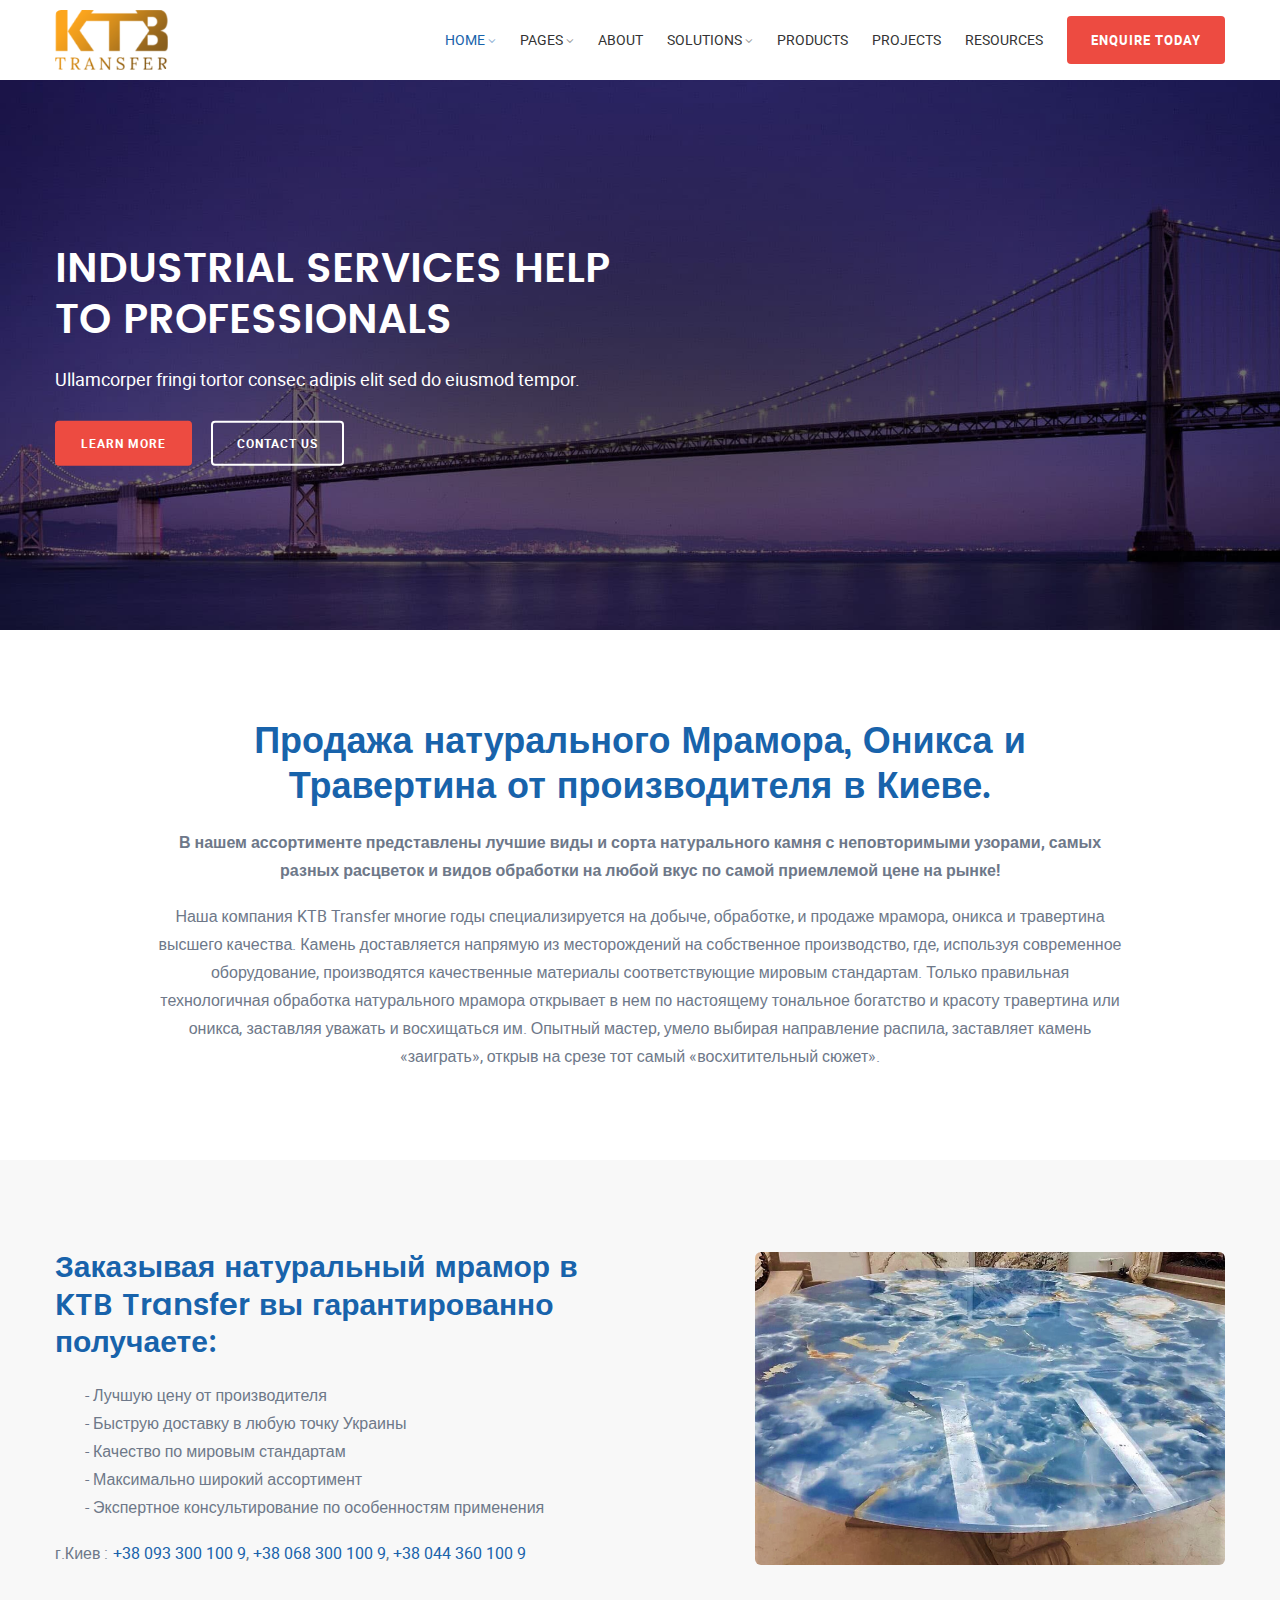
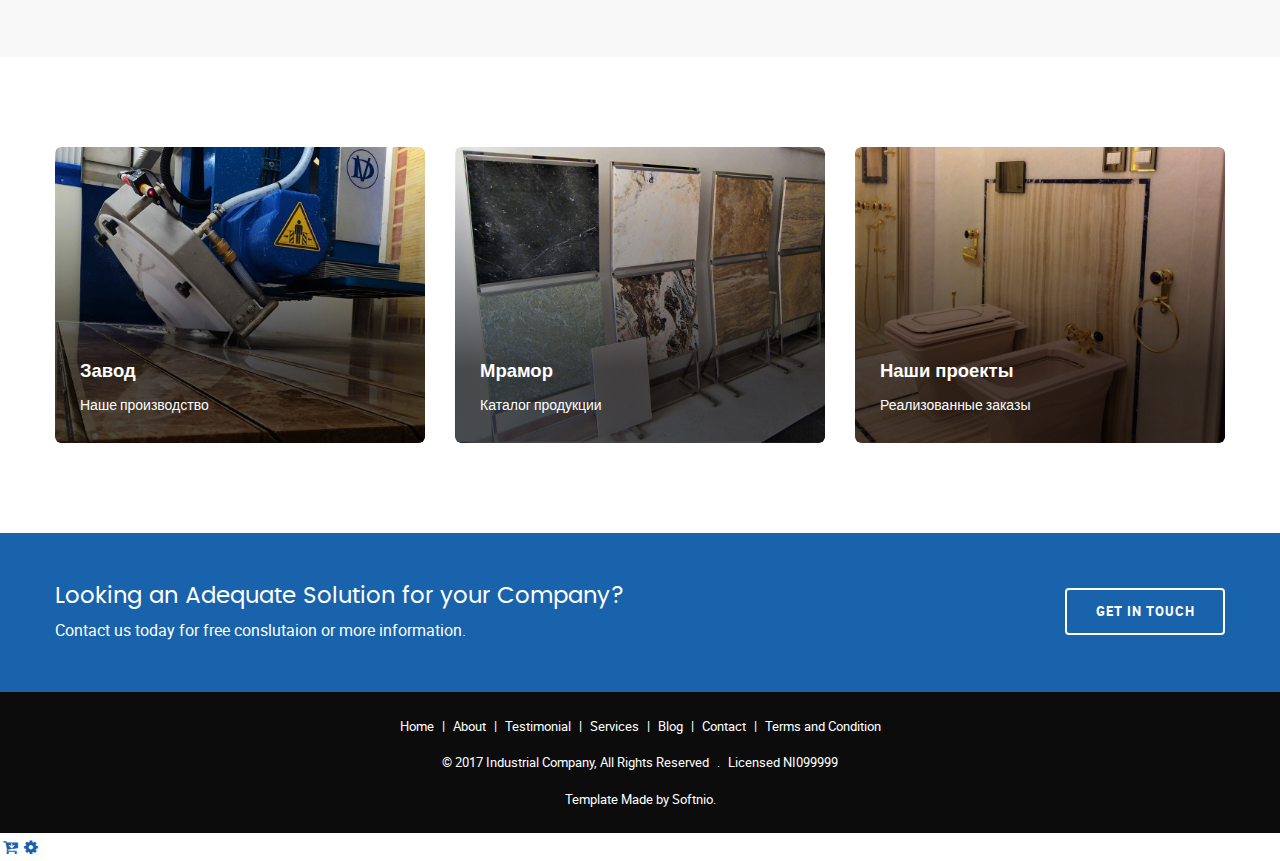
==== index.html @ 4c89fb7b "Add files via upload" ====
<!DOCTYPE html>
<html lang="ru">

<head>
    <title>Simple | Industrial - Industry and Engineering Services Template</title>
    <meta charset="utf-8" />
    <meta name="viewport" content="width=device-width, initial-scale=1.0" />
    <link rel="icon" href="image/favicon.png" type="image/png" sizes="16x16">
    <link rel="stylesheet" type="text/css" href="css/vendor.bundle.css">
    <link id="style-css" rel="stylesheet" type="text/css" href="css/style.css">

</head>

<body class="site-body style-v1">
    <!-- Header -->
    <header class="site-header header-s1 is-sticky">
        <!-- Navbar -->
        <div class="navbar navbar-primary">
            <div class="container">
                <!-- Logo -->
                <a class="navbar-brand" href="index.html">
                    <img class="logo logo-dark" alt="" src="image/logo.png" srcset="image/logo2x.png 2x">
                    <img class="logo logo-light" alt="" src="image/logo-light.png" srcset="image/logo-light2x.png 2x">
                </a>
                <!-- #end Logo -->
                <div class="navbar-header">
                    <button type="button" class="navbar-toggle collapsed" data-toggle="collapse" data-target="#mainnav" aria-expanded="false">
						<span class="sr-only">Menu</span>
						<span class="icon-bar"></span>
						<span class="icon-bar"></span>
						<span class="icon-bar"></span>
					</button>
                    <!-- Q-Button for Mobile -->
                    <div class="quote-btn">
                        <a class="btn" href="get-a-quote.html">Enquire Today</a>
                    </div>
                </div>
                <!-- MainNav -->
                <nav class="navbar-collapse collapse" id="mainnav">
                    <ul class="nav navbar-nav">
                        <li class="dropdown megamenu megamenu-short">
                            <a href="index.html">Home</a>
                            <ul class="dropdown-menu dropdown-megamenu">
                                <li class="dropdown megamenu-container">
                                    <div class="row">
                                        <div class="col-sm-6">
                                            <ul>
                                                <li>
                                                    <a href="index.html">Home - Default</a>
                                                </li>
                                                <li>
                                                    <a href="index-energy.html">Home - Energy &amp; Power</a>
                                                </li>
                                                <li>
                                                    <a href="index-oil.html">Home - Oil &amp; Gas</a>
                                                </li>
                                                <li>
                                                    <a href="index-mining.html">Home - Mining</a>
                                                </li>
                                                <li>
                                                    <a href="index-welding.html">Home - Welding</a>
                                                </li>
                                                <li>
                                                    <a href="index-civil.html">Home - Civil</a>
                                                </li>
                                                <li>
                                                    <a href="index-static.html">Home - Static Image</a>
                                                </li>
                                            </ul>
                                        </div>
                                        <div class="col-sm-6">
                                            <ul>
                                                <li class="megamenu-header">New Home Pages
                                                    <span class="label label-danger">Hot</span>
                                                </li>
                                                <li>
                                                    <a href="index-simple.html">Home - Simple</a>
                                                </li>
                                                <li>
                                                    <a href="index-fullscreen.html">Home - Fullscreen</a>
                                                </li>
                                                <li>
                                                    <a href="index-construction.html">Home - Construction</a>
                                                </li>
                                                <li>
                                                    <a href="index-bitcoin.html">Home - Bitcoin Mining</a>
                                                </li>
                                                <li>
                                                    <a href="index-onepage-industry.html">One Page - Industry</a>
                                                </li>
                                                <li>
                                                    <a href="index-onepage-bitcoin.html">One Page - Bitcoin Mining</a>
                                                </li>
                                            </ul>
                                        </div>
                                    </div>
                                </li>
                            </ul>
                        </li>
                        <li class="dropdown">
                            <a href="index-simple.html#">Pages</a>
                            <ul class="dropdown-menu">
                                <li class="dropdown">
                                    <a href="index-simple.html#">About Pages</a>
                                    <ul class="dropdown-menu">
                                        <li>
                                            <a href="about-us.html">About Us</a>
                                        </li>
                                        <li>
                                            <a href="about-us-alter.html">About - Alter</a>
                                        </li>
                                        <li>
                                            <a href="teams.html">Teams</a>
                                        </li>
                                        <li>
                                            <a href="teams-alter.html">Teams- Alter</a>
                                        </li>
                                        <li>
                                            <a href="history.html">History</a>
                                        </li>
                                        <li>
                                            <a href="clients.html">Clients</a>
                                        </li>
                                        <li>
                                            <a href="testimonial.html">Testimonial</a>
                                        </li>
                                        <li>
                                            <a href="testimonial-alter.html">Testimonial - Alter
												<span class="label label-danger">New</span>
											</a>
                                        </li>
                                        <li>
                                            <a href="careers.html">Career / Jobs
												<span class="label label-danger">New</span>
											</a>
                                        </li>
                                    </ul>
                                </li>
                                <li class="dropdown">
                                    <a href="index-simple.html#">Service/Solution Pages</a>
                                    <ul class="dropdown-menu">
                                        <li>
                                            <a href="solutions.html">Solutions List</a>
                                        </li>
                                        <li>
                                            <a href="solutions-alter.html">Solutions List - Alter</a>
                                        </li>
                                        <li>
                                            <a href="solutions-extend.html">Solutions List - Extend</a>
                                        </li>
                                        <li>
                                            <a href="solution-single.html">Solution Single</a>
                                        </li>
                                        <li>
                                            <a href="solution-single-alter.html">Solution Single - Alter</a>
                                        </li>
                                        <li>
                                            <a href="solution-single-extend.html">Solution Single - Extend</a>
                                        </li>
                                    </ul>
                                </li>
                                <li class="dropdown">
                                    <a href="index-simple.html#">Project Pages</a>
                                    <ul class="dropdown-menu">
                                        <li>
                                            <a href="projects.html">Projects List</a>
                                        </li>
                                        <li>
                                            <a href="projects-alter.html">Projects List - Alter</a>
                                        </li>
                                        <li>
                                            <a href="projects-extend.html">Projects List - Extend
												<span class="label label-danger">New</span>
											</a>
                                        </li>
                                        <li>
                                            <a href="project-single.html">Project Details</a>
                                        </li>
                                    </ul>
                                </li>
                                <li class="dropdown">
                                    <a href="index-simple.html#">Product Pages</a>
                                    <ul class="dropdown-menu">
                                        <li>
                                            <a href="products.html">Products List</a>
                                        </li>
                                        <li>
                                            <a href="products-alter.html">Products List - Alter</a>
                                        </li>
                                        <li>
                                            <a href="product-single.html">Product Details</a>
                                        </li>
                                    </ul>
                                </li>
                                <li class="dropdown">
                                    <a href="index-simple.html#">Case Studies Pages
										<span class="label label-danger">New</span>
									</a>
                                    <ul class="dropdown-menu">
                                        <li>
                                            <a href="case-study-lists.html">Case Study - Lists</a>
                                        </li>
                                        <li>
                                            <a href="case-study-detials.html">Case Study - Details</a>
                                        </li>
                                    </ul>
                                </li>
                                <li class="dropdown">
                                    <a href="index-simple.html#">Pricing Pages
										<span class="label label-danger">New</span>
									</a>
                                    <ul class="dropdown-menu">
                                        <li>
                                            <a href="pricing.html">Pricing - Classic</a>
                                        </li>
                                        <li>
                                            <a href="pricing-alter.html">Pricing - Alter</a>
                                        </li>
                                    </ul>
                                </li>
                                <li class="dropdown">
                                    <a href="index-simple.html#">Bitcoing Pages
										<span class="label label-warning">New</span>
									</a>
                                    <ul class="dropdown-menu">
                                        <li>
                                            <a href="bitcoin.html">Bitcoin - What/Why</a>
                                        </li>
                                        <li>
                                            <a href="bitcoin-datacenter.html">Bitcoin - Datacenter</a>
                                        </li>
                                        <li>
                                            <a href="bitcoin-signup.html">Bitcoin - Signup</a>
                                        </li>
                                        <li>
                                            <a href="bitcoin-pricing.html">Bitcoin - Pricing</a>
                                        </li>
                                    </ul>
                                </li>
                                <li class="dropdown">
                                    <a href="index-simple.html#">Miscellaneous Pages</a>
                                    <ul class="dropdown-menu">
                                        <li>
                                            <a href="carousel.html">Carousel Slide
												<span class="label label-danger">New</span>
											</a>
                                        </li>
                                        <li>
                                            <a href="resources.html">Resources</a>
                                        </li>
                                        <li>
                                            <a href="responsibility.html">Responsibility</a>
                                        </li>
                                        <li>
                                            <a href="investors.html">Investors</a>
                                        </li>
                                        <li>
                                            <a href="faqs.html">FAQ's</a>
                                        </li>
                                        <li>
                                            <a href="error-404.html">Error 404</a>
                                        </li>
                                    </ul>
                                </li>
                                <li class="dropdown">
                                    <a href="index-simple.html#">Contact Pages</a>
                                    <ul class="dropdown-menu">
                                        <li>
                                            <a href="contact.html">Contact Us</a>
                                        </li>
                                        <li>
                                            <a href="contact-extend.html">Contact Us - Extend
												<span class="label label-danger">New</span>
											</a>
                                        </li>
                                        <li>
                                            <a href="get-a-quote.html">Get a Quote</a>
                                        </li>
                                    </ul>
                                </li>
                                <li class="dropdown">
                                    <a href="index-simple.html#">News/Blog Pages</a>
                                    <ul class="dropdown-menu">
                                        <li>
                                            <a href="news.html">News/Blog List</a>
                                        </li>
                                        <li>
                                            <a href="news-details.html">News Details/Single Post</a>
                                        </li>
                                    </ul>
                                </li>
                                <li>
                                    <a href="megamenu.html">Megamenu Example
										<span class="label label-danger">New</span>
									</a>
                                </li>
                                <li>
                                    <a href="gallery.html">Gallery Page</a>
                                </li>
                                <li>
                                    <a href="typography.html">Typography</a>
                                </li>
                            </ul>
                        </li>
                        <li>
                            <a href="about-us.html">About</a>
                        </li>
                        <li class="dropdown">
                            <a href="solutions.html">Solutions</a>
                            <ul class="dropdown-menu">
                                <li>
                                    <a href="solution-single.html">Agricultural Engineering</a>
                                </li>
                                <li>
                                    <a href="solution-single-alter.html">Chemical Research Engineering</a>
                                </li>
                                <li>
                                    <a href="solution-single-extend.html">Material Science and Engineering</a>
                                </li>
                                <li>
                                    <a href="solution-single.html">Mechanical Engineering</a>
                                </li>
                                <li>
                                    <a href="solution-single-alter.html">Oil and Gas</a>
                                </li>
                                <li>
                                    <a href="solution-single-extend.html">Power and Energy</a>
                                </li>
                            </ul>
                        </li>
                        <li>
                            <a href="products.html">Products</a>
                        </li>
                        <li>
                            <a href="projects.html">Projects</a>
                        </li>
                        <li>
                            <a href="resources.html">Resources</a>
                        </li>
                        <li class="quote-btn">
                            <a class="btn" href="get-a-quote.html">Enquire Today</a>
                        </li>
                    </ul>
                </nav>
                <!-- #end MainNav -->
            </div>
        </div>
        <!-- #end Navbar -->
        <!-- Banner/Slider -->
        <div id="slider" class="banner banner-slider carousel slide carousel-fade">
            <!-- Wrapper for Slides -->
            <div class="carousel-inner">
                <div class="item active">
                    <!-- Set the first background image using inline CSS below. -->
                    <div class="fill" style="background-image:url('image/slider-lg-civil-b.jpg');">
                        <div class="banner-content">
                            <div class="container">
                                <div class="row">
                                    <div class="banner-text al-left pos-left light">
                                        <h2 class="ucap">Industrial Services Help to Professionals</h2>
                                        <p>Ullamcorper fringi tortor consec adipis elit sed do eiusmod tempor.</p>
                                        <div class="banner-cta">
                                            <a class="btn btn-alt" href="solution-single.html">Learn More</a>
                                            <a class="btn btn-light btn-outline" href="contact.html">Contact Us</a>
                                        </div>
                                    </div>
                                </div>
                            </div>
                        </div>
                    </div>
                </div>
                <div class="item">
                    <!-- Set the third background image using inline CSS below. -->
                    <div class="fill" style="background-image:url('image/slider-lg-civil-a.jpg');">
                        <div class="banner-content">
                            <div class="container">
                                <div class="row">
                                    <div class="banner-text al-left pos-left light">
                                        <h2 class="ucap">Planning to Start Up Operations</h2>
                                        <p>Praesent gravida massa sit amet ullamcorper fringilla tortor consec.</p>
                                        <div class="banner-cta">
                                            <a class="btn btn-alt" href="solution-single-extend.html">Learn More</a>
                                            <a class="btn btn-light btn-outline" href="contact.html">Contact Us</a>
                                        </div>
                                    </div>
                                </div>
                            </div>
                        </div>
                    </div>
                </div>
            </div>
            <!-- Left and right controls -->
            <a class="left carousel-control" href="index-simple.html#slider" role="button" data-slide="prev">
                <span class="glyphicon glyphicon-chevron-left" aria-hidden="true"></span>
                <span class="sr-only">Previous</span>
            </a>
            <a class="right carousel-control" href="index-simple.html#slider" role="button" data-slide="next">
                <span class="glyphicon glyphicon-chevron-right" aria-hidden="true"></span>
                <span class="sr-only">Next</span>
            </a>
        </div>
        <!-- #end Banner/Slider -->
    </header>
    <!-- End Header -->

    <!--Content  -->
    <div class="section-intro section-pad">
        <div class="container">
            <div class="content row">

                <div class="wide-md center">
                    <h1>Продажа натурального Мрамора, Оникса и Травертина от производителя в Киеве.</h1>
                    <p><strong>В нашем ассортименте представлены лучшие виды и сорта натурального камня с неповторимыми узорами, самых разных расцветок и видов обработки на любой вкус по самой приемлемой цене на рынке!</strong></p>
                    <p>Наша компания KTB Transfer многие годы специализируется на добыче, обработке, и продаже мрамора, оникса и травертина высшего качества. Камень доставляется напрямую из месторождений на собственное производство, где, используя современное
                        оборудование, производятся качественные материалы соответствующие мировым стандартам. Только правильная технологичная обработка натурального мрамора открывает в нем по настоящему тональное богатство и красоту травертина или оникса,
                        заставляя уважать и восхищаться им. Опытный мастер, умело выбирая направление распила, заставляет камень «заиграть», открыв на срезе тот самый «восхитительный сюжет».</p>
                </div>

            </div>
        </div>
    </div>
    <!-- End conetnt -->

    <!-- Content -->
    <div class="section section-about bg-light section-pad">
        <div class="container">
            <div class="content row">

                <div class="row row-vm">
                    <div class="col-md-6 res-m-bttm">
                        <h2>Заказывая натуральный мрамор в KTB Transfer вы гарантированно получаете:</h2>
                        <ul style="padding-left: 30px;">
                            <li>- Лучшую цену от производителя</li>
                            <li>- Быструю доставку в любую точку Украины</li>
                            <li>- Качество по мировым стандартам</li>
                            <li>- Максимально широкий ассортимент</li>
                            <li>- Экспертное консультирование по особенностям применения</li>
                        </ul>
                        <p>г.Киев : <a href="tel:+380933001009">+38 093 300 100 9</a>, <a href="tel:+380683001009">+38 068 300 100 9</a>, <a href="tel:+380443601009">+38 044 360 100 9</a></p>
                    </div>
                    <div class="col-md-5 col-md-offset-1">
                        <img src="image/photo-sm-main-g.jpg" alt="">
                    </div>
                </div>

            </div>
        </div>
    </div>
    <!-- End content -->

    <!-- Content -->
    <div class="section section-content section-pad">
        <div class="container">
            <div class="content row">

                <!-- Feature Row  -->
                <div class="feature-row feature-service-row row feature-s5">
                    <div class="col-sm-4 col-xs-12 even">
                        <!-- Feature box -->
                        <div class="feature boxed">
                            <a href="index-simple.html#">
                                <div class="fbox-photo">
                                    <img src="image/photo-sm-main-f.jpg" alt="">
                                </div>
                                <div class="fbox-over">
                                    <h3 class="title">Завод</h3>
                                    <div class="fbox-content">
                                        <p>Наше производство</p>
                                    </div>

                                </div>
                            </a>
                        </div>
                        <!-- End Feature box -->
                    </div>
                    <div class="col-sm-4 col-xs-12 odd">
                        <!-- Feature box -->
                        <div class="feature boxed">
                            <a href="index-simple.html#">
                                <div class="fbox-photo">
                                    <img src="image/photo-sm-main-e.jpg" alt="">
                                </div>
                                <div class="fbox-over">
                                    <h3 class="title">Мрамор</h3>
                                    <div class="fbox-content">
                                        <p>Каталог продукции</p>
                                    </div>
                                </div>
                            </a>
                        </div>
                        <!-- End Feature box -->
                    </div>
                    <div class="col-sm-4 col-xs-12 even">
                        <!-- Feature box -->
                        <div class="feature boxed">
                            <a href="index-simple.html#">
                                <div class="fbox-photo">
                                    <img src="image/photo-sm-energy-d.jpg" alt="">
                                </div>
                                <div class="fbox-over">
                                    <h3 class="title">Наши проекты</h3>
                                    <div class="fbox-content">
                                        <p>Реализованные заказы</p>
                                    </div>
                                </div>
                            </a>
                        </div>
                        <!-- End Feature box -->
                    </div>
                </div>
                <!-- Feture Row  #end -->

            </div>
        </div>
    </div>
    <!-- End Content -->

    <!-- Call Action -->
    <div class="call-action bg-primary">
        <div class="cta-block">
            <div class="container">
                <div class="content row">

                    <div class="cta-sameline">
                        <h3>Looking an Adequate Solution for your Company?</h3>
                        <p>Contact us today for free conslutaion or more information.</p>
                        <a class="btn btn-outline" href="get-a-quote.html">Get In Touch</a>
                    </div>

                </div>
            </div>
        </div>
    </div>
    <!-- End Section -->

    <!-- Copyright -->
    <div class="copyright">
        <div class="container">
            <div class="row">
                <div class="site-copy center">
                    <p>
                        <a href="index-simple.html#">Home</a>
                        <span class="sep"> | </span>
                        <a href="index-simple.html#">About</a>
                        <span class="sep"> | </span>
                        <a href="index-simple.html#">Testimonial</a>
                        <span class="sep"> | </span>
                        <a href="index-simple.html#">Services</a>
                        <span class="sep"> | </span>
                        <a href="index-simple.html#">Blog</a>
                        <span class="sep"> | </span>
                        <a href="index-simple.html#">Contact</a>
                        <span class="sep"> | </span>
                        <a href="index-simple.html#">Terms and Condition</a>
                    </p>
                    <p>&copy; 2017 Industrial Company, All Rights Reserved
                        <span class="sep"> . </span> Licensed NI099999</p>
                    <p>Template Made by
                        <a href="http://softnio.com/" target="_blank">Softnio.</a>
                    </p>
                </div>

            </div>
        </div>
    </div>
    <!-- End Copyright -->

    <!-- Preloader !active please if you want -->
    <!-- <div id="preloader"><div id="status">&nbsp;</div></div> -->
    <!-- Preloader End -->

    <!-- JavaScript Bundle -->
    <script src="js/jquery.bundle.js"></script>
    <!-- Theme Script init() -->
    <script src="js/script.js"></script>
    <!-- End script -->
</body>

</html>
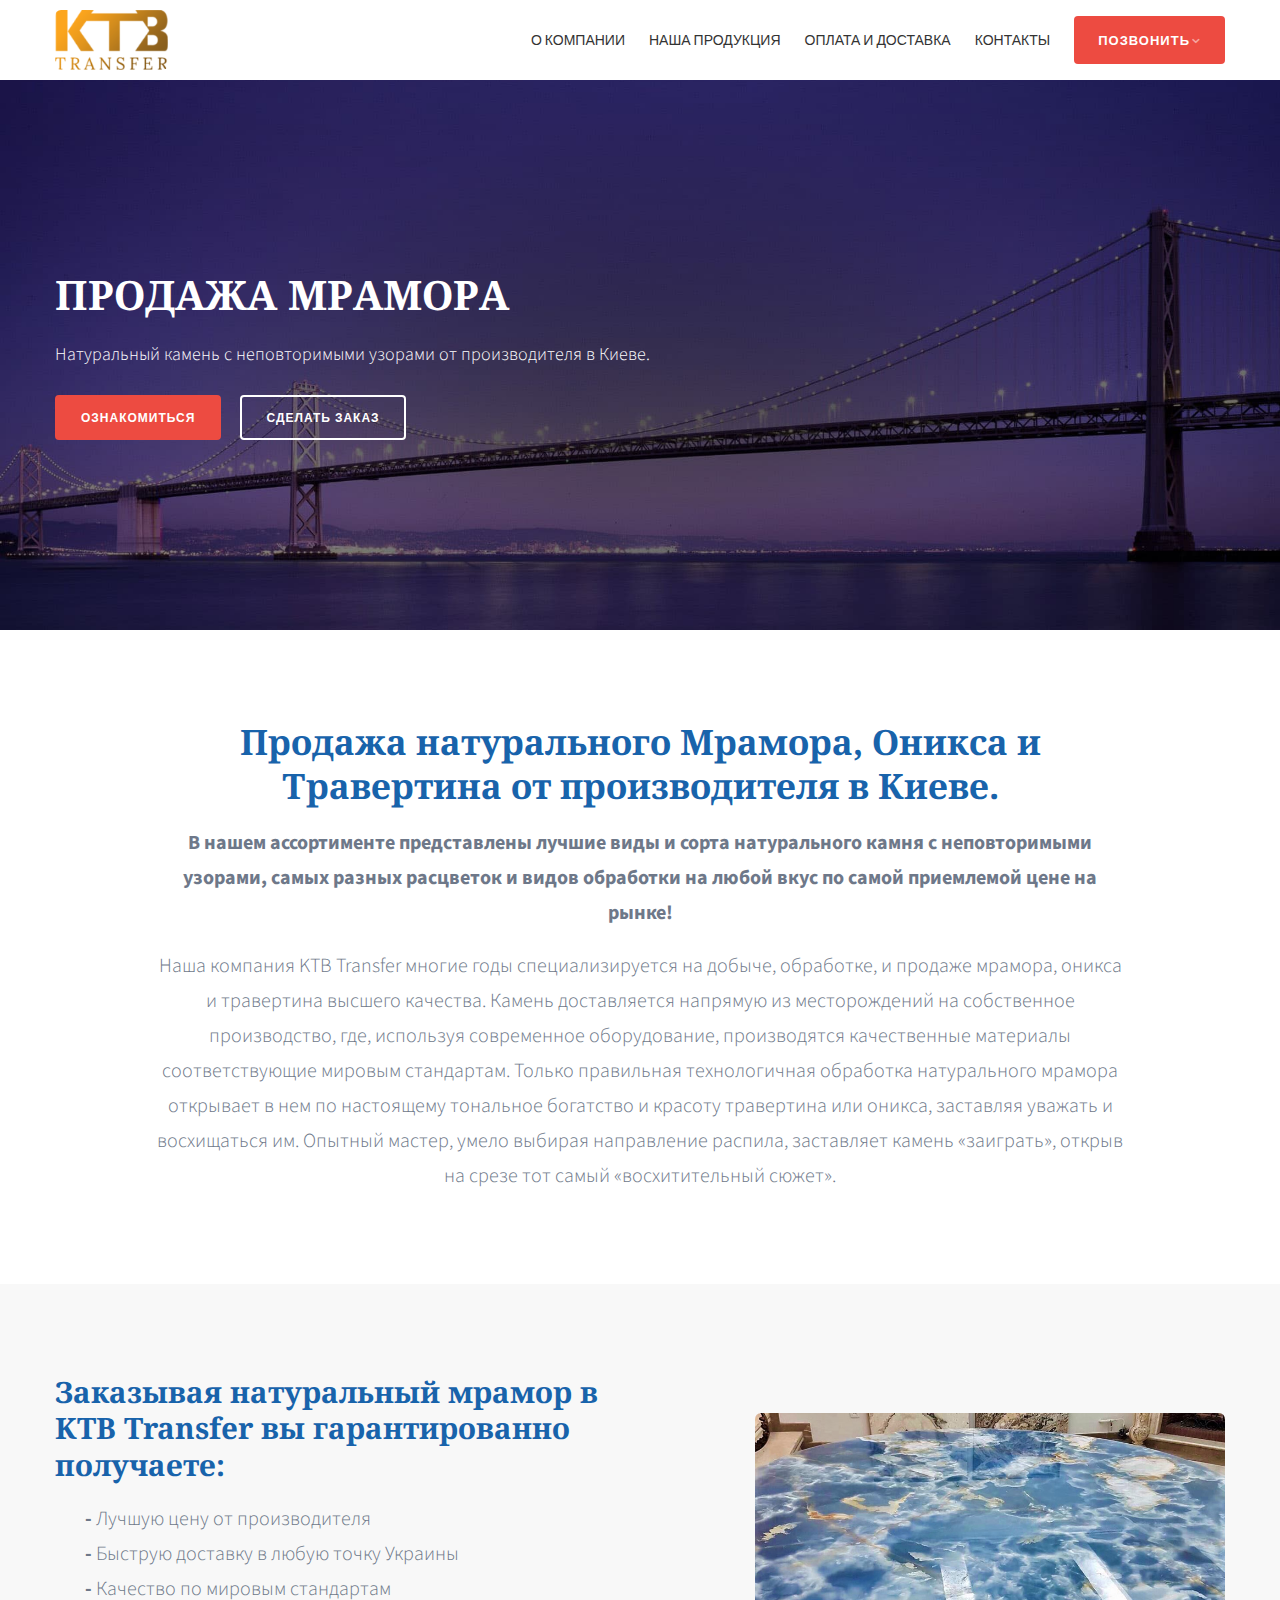
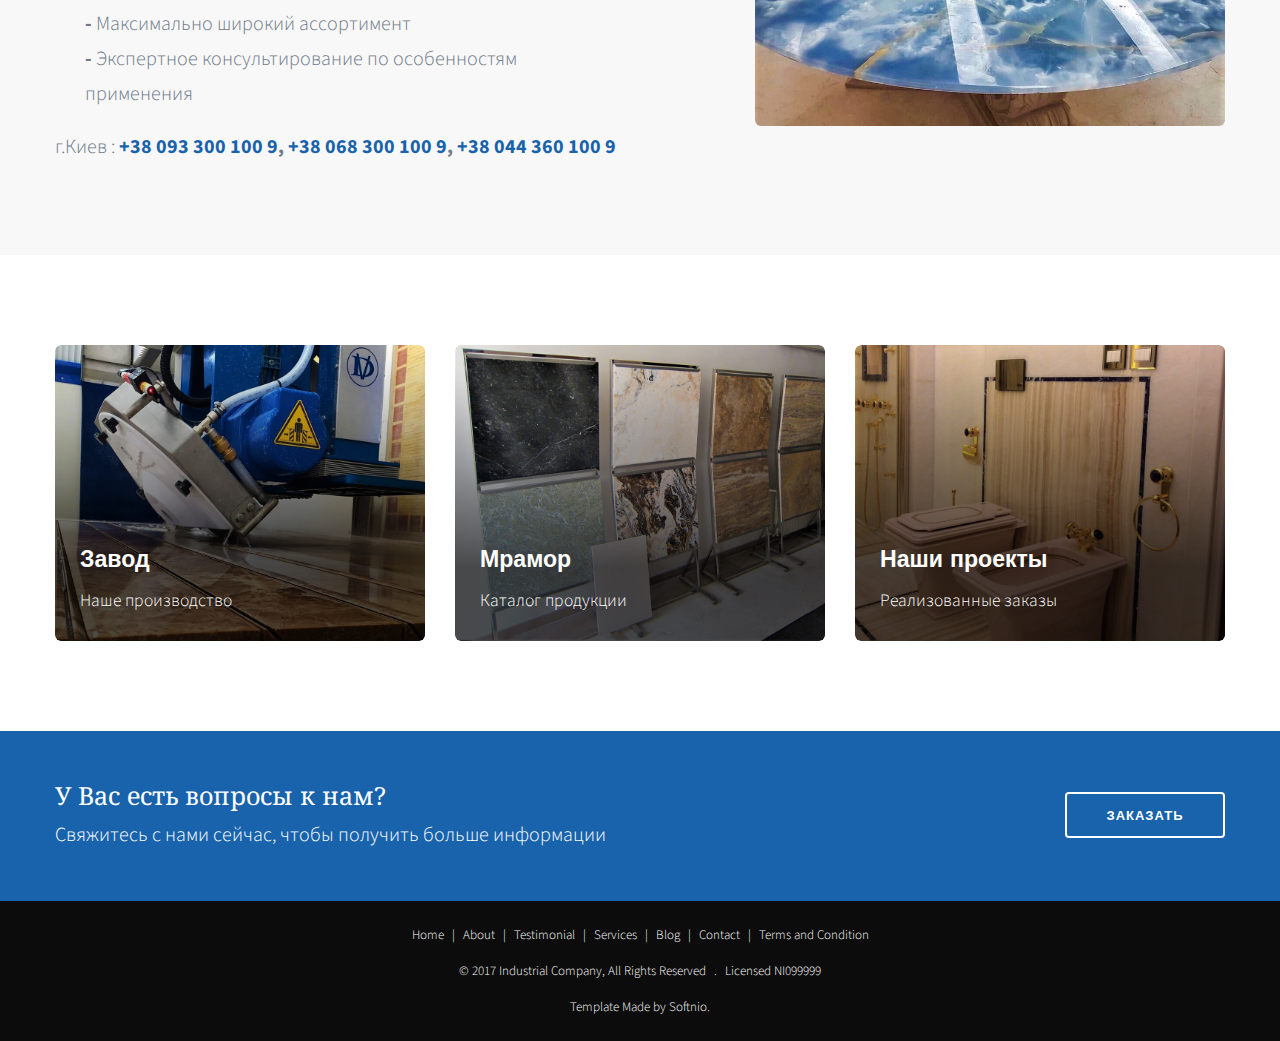
==== commit 709fd396: "Add files via upload" ====
--- a/index.html
+++ b/index.html
@@ -2,578 +2,331 @@
 <html lang="ru">
 
 <head>
-    <title>Simple | Industrial - Industry and Engineering Services Template</title>
-    <meta charset="utf-8" />
-    <meta name="viewport" content="width=device-width, initial-scale=1.0" />
-    <link rel="icon" href="image/favicon.png" type="image/png" sizes="16x16">
-    <link rel="stylesheet" type="text/css" href="css/vendor.bundle.css">
-    <link id="style-css" rel="stylesheet" type="text/css" href="css/style.css">
+  <title>Simple | Industrial - Industry and Engineering Services Template</title>
+  <meta charset="utf-8"/>
+  <meta name="viewport" content="width=device-width, initial-scale=1.0"/>
+  <link rel="icon" href="image/favicon.png" type="image/png" sizes="16x16">
+  <link rel="stylesheet" type="text/css" href="css/vendor.bundle.css">
+  <link id="style-css" rel="stylesheet" type="text/css" href="css/style.css">
 
 </head>
 
 <body class="site-body style-v1">
-    <!-- Header -->
-    <header class="site-header header-s1 is-sticky">
-        <!-- Navbar -->
-        <div class="navbar navbar-primary">
+<!-- Header -->
+<header class="site-header header-s1 is-sticky">
+  <!-- Navbar -->
+  <div class="navbar navbar-primary">
+    <div class="container">
+      <!-- Logo -->
+      <a class="navbar-brand" href="index.html">
+        <img class="logo logo-dark" alt="" src="image/logo.png" srcset="image/logo2x.png 2x">
+        <img class="logo logo-light" alt="" src="image/logo-light.png" srcset="image/logo-light2x.png 2x">
+      </a>
+      <!-- #end Logo -->
+      <div class="navbar-header">
+        <button type="button" class="navbar-toggle collapsed" data-toggle="collapse" data-target="#mainnav"
+                aria-expanded="false">
+          <span class="sr-only">Menu</span>
+          <span class="icon-bar"></span>
+          <span class="icon-bar"></span>
+          <span class="icon-bar"></span>
+        </button>
+        <!-- Q-Button for Mobile -->
+        <div class="quote-btn">
+          <a class="btn" href="get-a-quote.html">Enquire Today</a>
+        </div>
+      </div>
+      <!-- MainNav -->
+      <nav class="navbar-collapse collapse" id="mainnav">
+        <ul class="nav navbar-nav">
+
+          <li>
+            <a href="about-us.html">О компании</a>
+          </li>
+          <li>
+            <a href="products.html">Наша продукция</a>
+          </li>
+          <li>
+            <a href="projects.html">Оплата и доставка</a>
+          </li>
+          <li>
+            <a href="resources.html">Контакты</a>
+          </li>
+          <li class="quote-btn dropdown">
+            <a class="btn">Позвонить</a>
+            <ul class="dropdown-menu">
+              <li>
+                <a href="tel:+380933001009"><big>+38 <b>093</b> 300 100 9</big></a>
+              </li>
+              <li>
+                <a href="tel:+380683001009"><big>+38 <b>068</b> 300 100 9</big></a>
+              </li>
+              <li>
+                <a href="tel:+380443601009"><big>+38 <b>044</b> 360 100 9</big></a>
+              </li>
+              </li>
+            </ul>
+          </li>
+        </ul>
+      </nav>
+      <!-- #end MainNav -->
+    </div>
+  </div>
+  <!-- #end Navbar -->
+  <!-- Banner/Slider -->
+  <div id="slider" class="banner banner-slider carousel slide carousel-fade">
+    <!-- Wrapper for Slides -->
+    <div class="carousel-inner">
+      <div class="item active">
+        <!-- Set the first background image using inline CSS below. -->
+        <div class="fill" style="background-image:url('image/slider-lg-civil-b.jpg');">
+          <div class="banner-content">
             <div class="container">
-                <!-- Logo -->
-                <a class="navbar-brand" href="index.html">
-                    <img class="logo logo-dark" alt="" src="image/logo.png" srcset="image/logo2x.png 2x">
-                    <img class="logo logo-light" alt="" src="image/logo-light.png" srcset="image/logo-light2x.png 2x">
-                </a>
-                <!-- #end Logo -->
-                <div class="navbar-header">
-                    <button type="button" class="navbar-toggle collapsed" data-toggle="collapse" data-target="#mainnav" aria-expanded="false">
-						<span class="sr-only">Menu</span>
-						<span class="icon-bar"></span>
-						<span class="icon-bar"></span>
-						<span class="icon-bar"></span>
-					</button>
-                    <!-- Q-Button for Mobile -->
-                    <div class="quote-btn">
-                        <a class="btn" href="get-a-quote.html">Enquire Today</a>
-                    </div>
-                </div>
-                <!-- MainNav -->
-                <nav class="navbar-collapse collapse" id="mainnav">
-                    <ul class="nav navbar-nav">
-                        <li class="dropdown megamenu megamenu-short">
-                            <a href="index.html">Home</a>
-                            <ul class="dropdown-menu dropdown-megamenu">
-                                <li class="dropdown megamenu-container">
-                                    <div class="row">
-                                        <div class="col-sm-6">
-                                            <ul>
-                                                <li>
-                                                    <a href="index.html">Home - Default</a>
-                                                </li>
-                                                <li>
-                                                    <a href="index-energy.html">Home - Energy &amp; Power</a>
-                                                </li>
-                                                <li>
-                                                    <a href="index-oil.html">Home - Oil &amp; Gas</a>
-                                                </li>
-                                                <li>
-                                                    <a href="index-mining.html">Home - Mining</a>
-                                                </li>
-                                                <li>
-                                                    <a href="index-welding.html">Home - Welding</a>
-                                                </li>
-                                                <li>
-                                                    <a href="index-civil.html">Home - Civil</a>
-                                                </li>
-                                                <li>
-                                                    <a href="index-static.html">Home - Static Image</a>
-                                                </li>
-                                            </ul>
-                                        </div>
-                                        <div class="col-sm-6">
-                                            <ul>
-                                                <li class="megamenu-header">New Home Pages
-                                                    <span class="label label-danger">Hot</span>
-                                                </li>
-                                                <li>
-                                                    <a href="index-simple.html">Home - Simple</a>
-                                                </li>
-                                                <li>
-                                                    <a href="index-fullscreen.html">Home - Fullscreen</a>
-                                                </li>
-                                                <li>
-                                                    <a href="index-construction.html">Home - Construction</a>
-                                                </li>
-                                                <li>
-                                                    <a href="index-bitcoin.html">Home - Bitcoin Mining</a>
-                                                </li>
-                                                <li>
-                                                    <a href="index-onepage-industry.html">One Page - Industry</a>
-                                                </li>
-                                                <li>
-                                                    <a href="index-onepage-bitcoin.html">One Page - Bitcoin Mining</a>
-                                                </li>
-                                            </ul>
-                                        </div>
-                                    </div>
-                                </li>
-                            </ul>
-                        </li>
-                        <li class="dropdown">
-                            <a href="index-simple.html#">Pages</a>
-                            <ul class="dropdown-menu">
-                                <li class="dropdown">
-                                    <a href="index-simple.html#">About Pages</a>
-                                    <ul class="dropdown-menu">
-                                        <li>
-                                            <a href="about-us.html">About Us</a>
-                                        </li>
-                                        <li>
-                                            <a href="about-us-alter.html">About - Alter</a>
-                                        </li>
-                                        <li>
-                                            <a href="teams.html">Teams</a>
-                                        </li>
-                                        <li>
-                                            <a href="teams-alter.html">Teams- Alter</a>
-                                        </li>
-                                        <li>
-                                            <a href="history.html">History</a>
-                                        </li>
-                                        <li>
-                                            <a href="clients.html">Clients</a>
-                                        </li>
-                                        <li>
-                                            <a href="testimonial.html">Testimonial</a>
-                                        </li>
-                                        <li>
-                                            <a href="testimonial-alter.html">Testimonial - Alter
-												<span class="label label-danger">New</span>
-											</a>
-                                        </li>
-                                        <li>
-                                            <a href="careers.html">Career / Jobs
-												<span class="label label-danger">New</span>
-											</a>
-                                        </li>
-                                    </ul>
-                                </li>
-                                <li class="dropdown">
-                                    <a href="index-simple.html#">Service/Solution Pages</a>
-                                    <ul class="dropdown-menu">
-                                        <li>
-                                            <a href="solutions.html">Solutions List</a>
-                                        </li>
-                                        <li>
-                                            <a href="solutions-alter.html">Solutions List - Alter</a>
-                                        </li>
-                                        <li>
-                                            <a href="solutions-extend.html">Solutions List - Extend</a>
-                                        </li>
-                                        <li>
-                                            <a href="solution-single.html">Solution Single</a>
-                                        </li>
-                                        <li>
-                                            <a href="solution-single-alter.html">Solution Single - Alter</a>
-                                        </li>
-                                        <li>
-                                            <a href="solution-single-extend.html">Solution Single - Extend</a>
-                                        </li>
-                                    </ul>
-                                </li>
-                                <li class="dropdown">
-                                    <a href="index-simple.html#">Project Pages</a>
-                                    <ul class="dropdown-menu">
-                                        <li>
-                                            <a href="projects.html">Projects List</a>
-                                        </li>
-                                        <li>
-                                            <a href="projects-alter.html">Projects List - Alter</a>
-                                        </li>
-                                        <li>
-                                            <a href="projects-extend.html">Projects List - Extend
-												<span class="label label-danger">New</span>
-											</a>
-                                        </li>
-                                        <li>
-                                            <a href="project-single.html">Project Details</a>
-                                        </li>
-                                    </ul>
-                                </li>
-                                <li class="dropdown">
-                                    <a href="index-simple.html#">Product Pages</a>
-                                    <ul class="dropdown-menu">
-                                        <li>
-                                            <a href="products.html">Products List</a>
-                                        </li>
-                                        <li>
-                                            <a href="products-alter.html">Products List - Alter</a>
-                                        </li>
-                                        <li>
-                                            <a href="product-single.html">Product Details</a>
-                                        </li>
-                                    </ul>
-                                </li>
-                                <li class="dropdown">
-                                    <a href="index-simple.html#">Case Studies Pages
-										<span class="label label-danger">New</span>
-									</a>
-                                    <ul class="dropdown-menu">
-                                        <li>
-                                            <a href="case-study-lists.html">Case Study - Lists</a>
-                                        </li>
-                                        <li>
-                                            <a href="case-study-detials.html">Case Study - Details</a>
-                                        </li>
-                                    </ul>
-                                </li>
-                                <li class="dropdown">
-                                    <a href="index-simple.html#">Pricing Pages
-										<span class="label label-danger">New</span>
-									</a>
-                                    <ul class="dropdown-menu">
-                                        <li>
-                                            <a href="pricing.html">Pricing - Classic</a>
-                                        </li>
-                                        <li>
-                                            <a href="pricing-alter.html">Pricing - Alter</a>
-                                        </li>
-                                    </ul>
-                                </li>
-                                <li class="dropdown">
-                                    <a href="index-simple.html#">Bitcoing Pages
-										<span class="label label-warning">New</span>
-									</a>
-                                    <ul class="dropdown-menu">
-                                        <li>
-                                            <a href="bitcoin.html">Bitcoin - What/Why</a>
-                                        </li>
-                                        <li>
-                                            <a href="bitcoin-datacenter.html">Bitcoin - Datacenter</a>
-                                        </li>
-                                        <li>
-                                            <a href="bitcoin-signup.html">Bitcoin - Signup</a>
-                                        </li>
-                                        <li>
-                                            <a href="bitcoin-pricing.html">Bitcoin - Pricing</a>
-                                        </li>
-                                    </ul>
-                                </li>
-                                <li class="dropdown">
-                                    <a href="index-simple.html#">Miscellaneous Pages</a>
-                                    <ul class="dropdown-menu">
-                                        <li>
-                                            <a href="carousel.html">Carousel Slide
-												<span class="label label-danger">New</span>
-											</a>
-                                        </li>
-                                        <li>
-                                            <a href="resources.html">Resources</a>
-                                        </li>
-                                        <li>
-                                            <a href="responsibility.html">Responsibility</a>
-                                        </li>
-                                        <li>
-                                            <a href="investors.html">Investors</a>
-                                        </li>
-                                        <li>
-                                            <a href="faqs.html">FAQ's</a>
-                                        </li>
-                                        <li>
-                                            <a href="error-404.html">Error 404</a>
-                                        </li>
-                                    </ul>
-                                </li>
-                                <li class="dropdown">
-                                    <a href="index-simple.html#">Contact Pages</a>
-                                    <ul class="dropdown-menu">
-                                        <li>
-                                            <a href="contact.html">Contact Us</a>
-                                        </li>
-                                        <li>
-                                            <a href="contact-extend.html">Contact Us - Extend
-												<span class="label label-danger">New</span>
-											</a>
-                                        </li>
-                                        <li>
-                                            <a href="get-a-quote.html">Get a Quote</a>
-                                        </li>
-                                    </ul>
-                                </li>
-                                <li class="dropdown">
-                                    <a href="index-simple.html#">News/Blog Pages</a>
-                                    <ul class="dropdown-menu">
-                                        <li>
-                                            <a href="news.html">News/Blog List</a>
-                                        </li>
-                                        <li>
-                                            <a href="news-details.html">News Details/Single Post</a>
-                                        </li>
-                                    </ul>
-                                </li>
-                                <li>
-                                    <a href="megamenu.html">Megamenu Example
-										<span class="label label-danger">New</span>
-									</a>
-                                </li>
-                                <li>
-                                    <a href="gallery.html">Gallery Page</a>
-                                </li>
-                                <li>
-                                    <a href="typography.html">Typography</a>
-                                </li>
-                            </ul>
-                        </li>
-                        <li>
-                            <a href="about-us.html">About</a>
-                        </li>
-                        <li class="dropdown">
-                            <a href="solutions.html">Solutions</a>
-                            <ul class="dropdown-menu">
-                                <li>
-                                    <a href="solution-single.html">Agricultural Engineering</a>
-                                </li>
-                                <li>
-                                    <a href="solution-single-alter.html">Chemical Research Engineering</a>
-                                </li>
-                                <li>
-                                    <a href="solution-single-extend.html">Material Science and Engineering</a>
-                                </li>
-                                <li>
-                                    <a href="solution-single.html">Mechanical Engineering</a>
-                                </li>
-                                <li>
-                                    <a href="solution-single-alter.html">Oil and Gas</a>
-                                </li>
-                                <li>
-                                    <a href="solution-single-extend.html">Power and Energy</a>
-                                </li>
-                            </ul>
-                        </li>
-                        <li>
-                            <a href="products.html">Products</a>
-                        </li>
-                        <li>
-                            <a href="projects.html">Projects</a>
-                        </li>
-                        <li>
-                            <a href="resources.html">Resources</a>
-                        </li>
-                        <li class="quote-btn">
-                            <a class="btn" href="get-a-quote.html">Enquire Today</a>
-                        </li>
-                    </ul>
-                </nav>
-                <!-- #end MainNav -->
+              <div class="row">
+                <div class="banner-text al-left pos-left light">
+                  <h2 class="ucap">Продажа Мрамора</h2>
+                  <p>Натуральный камень с неповторимыми узорами от производителя в Киеве.</p>
+                  <div class="banner-cta">
+                    <a class="btn btn-alt" href="solution-single.html">Ознакомиться</a>
+                    <a class="btn btn-light btn-outline" href="contact.html">Сделать заказ</a>
+                  </div>
+                </div>
+              </div>
             </div>
-        </div>
-        <!-- #end Navbar -->
-        <!-- Banner/Slider -->
-        <div id="slider" class="banner banner-slider carousel slide carousel-fade">
-            <!-- Wrapper for Slides -->
-            <div class="carousel-inner">
-                <div class="item active">
-                    <!-- Set the first background image using inline CSS below. -->
-                    <div class="fill" style="background-image:url('image/slider-lg-civil-b.jpg');">
-                        <div class="banner-content">
-                            <div class="container">
-                                <div class="row">
-                                    <div class="banner-text al-left pos-left light">
-                                        <h2 class="ucap">Industrial Services Help to Professionals</h2>
-                                        <p>Ullamcorper fringi tortor consec adipis elit sed do eiusmod tempor.</p>
-                                        <div class="banner-cta">
-                                            <a class="btn btn-alt" href="solution-single.html">Learn More</a>
-                                            <a class="btn btn-light btn-outline" href="contact.html">Contact Us</a>
-                                        </div>
-                                    </div>
-                                </div>
-                            </div>
-                        </div>
-                    </div>
-                </div>
-                <div class="item">
-                    <!-- Set the third background image using inline CSS below. -->
-                    <div class="fill" style="background-image:url('image/slider-lg-civil-a.jpg');">
-                        <div class="banner-content">
-                            <div class="container">
-                                <div class="row">
-                                    <div class="banner-text al-left pos-left light">
-                                        <h2 class="ucap">Planning to Start Up Operations</h2>
-                                        <p>Praesent gravida massa sit amet ullamcorper fringilla tortor consec.</p>
-                                        <div class="banner-cta">
-                                            <a class="btn btn-alt" href="solution-single-extend.html">Learn More</a>
-                                            <a class="btn btn-light btn-outline" href="contact.html">Contact Us</a>
-                                        </div>
-                                    </div>
-                                </div>
-                            </div>
-                        </div>
-                    </div>
-                </div>
+          </div>
+        </div>
+      </div>
+      <div class="item">
+        <!-- Set the third background image using inline CSS below. -->
+        <div class="fill" style="background-image:url('image/slider-lg-civil-a.jpg');">
+          <div class="banner-content">
+            <div class="container">
+              <div class="row">
+                <div class="banner-text al-left pos-left light">
+                  <h2 class="ucap">Продажа Оникса</h2>
+                  <p>Натуральный камень с неповторимыми узорами от производителя в Киеве.</p>
+                  <div class="banner-cta">
+                    <a class="btn btn-alt" href="solution-single-extend.html">Ознакомиться</a>
+                    <a class="btn btn-light btn-outline" href="contact.html">Сделать заказ</a>
+                  </div>
+                </div>
+              </div>
             </div>
-            <!-- Left and right controls -->
-            <a class="left carousel-control" href="index-simple.html#slider" role="button" data-slide="prev">
-                <span class="glyphicon glyphicon-chevron-left" aria-hidden="true"></span>
-                <span class="sr-only">Previous</span>
+          </div>
+        </div>
+      </div>
+      <div class="item">
+        <!-- Set the third background image using inline CSS below. -->
+        <div class="fill" style="background-image:url('image/slider-lg-civil-a.jpg');">
+          <div class="banner-content">
+            <div class="container">
+              <div class="row">
+                <div class="banner-text al-left pos-left light">
+                  <h2 class="ucap">Продажа Травертина</h2>
+                  <p>Натуральный камень с неповторимыми узорами от производителя в Киеве.</p>
+                  <div class="banner-cta">
+                    <a class="btn btn-alt" href="solution-single-extend.html">Ознакомиться</a>
+                    <a class="btn btn-light btn-outline" href="contact.html">Сделать заказ</a>
+                  </div>
+                </div>
+              </div>
+            </div>
+          </div>
+        </div>
+      </div>
+    </div>
+    <!-- Left and right controls -->
+    <a class="left carousel-control" href="index-simple.html#slider" role="button" data-slide="prev">
+      <span class="glyphicon glyphicon-chevron-left" aria-hidden="true"></span>
+      <span class="sr-only">Previous</span>
+    </a>
+    <a class="right carousel-control" href="index-simple.html#slider" role="button" data-slide="next">
+      <span class="glyphicon glyphicon-chevron-right" aria-hidden="true"></span>
+      <span class="sr-only">Next</span>
+    </a>
+  </div>
+  <!-- #end Banner/Slider -->
+</header>
+<!-- End Header -->
+
+<!--Content  -->
+<div class="section-intro section-pad">
+  <div class="container">
+    <div class="content row">
+
+      <div class="wide-md center">
+        <h1>Продажа натурального Мрамора, Оникса и Травертина от производителя в Киеве.</h1>
+        <p><strong>В нашем ассортименте представлены лучшие виды и сорта натурального камня с неповторимыми узорами,
+          самых разных расцветок и видов обработки на любой вкус по самой приемлемой цене на рынке!</strong></p>
+        <p>Наша компания KTB Transfer многие годы специализируется на добыче, обработке, и продаже мрамора, оникса и
+          травертина высшего качества. Камень доставляется напрямую из месторождений на собственное производство, где,
+          используя современное
+          оборудование, производятся качественные материалы соответствующие мировым стандартам. Только правильная
+          технологичная обработка натурального мрамора открывает в нем по настоящему тональное богатство и красоту
+          травертина или оникса,
+          заставляя уважать и восхищаться им. Опытный мастер, умело выбирая направление распила, заставляет камень
+          «заиграть», открыв на срезе тот самый «восхитительный сюжет».</p>
+      </div>
+
+    </div>
+  </div>
+</div>
+<!-- End conetnt -->
+
+<!-- Content -->
+<div class="section section-about bg-light section-pad">
+  <div class="container">
+    <div class="content row">
+
+      <div class="row row-vm">
+        <div class="col-md-6 res-m-bttm">
+          <h2>Заказывая натуральный мрамор в KTB Transfer вы гарантированно получаете:</h2>
+          <ul style="padding-left: 30px;">
+            <li><b>-</b> Лучшую цену от производителя</li>
+            <li><b>-</b> Быструю доставку в любую точку Украины</li>
+            <li><b>-</b> Качество по мировым стандартам</li>
+            <li><b>-</b> Максимально широкий ассортимент</li>
+            <li><b>-</b> Экспертное консультирование по особенностям применения</li>
+          </ul>
+          <p>г.Киев : <b><a href="tel:+380933001009">+38 093 300 100 9</a>, <a href="tel:+380683001009">+38 068 300 100
+            9</a>, <a href="tel:+380443601009">+38 044 360 100 9</a></b></p>
+        </div>
+        <div class="col-md-5 col-md-offset-1">
+          <img src="image/photo-sm-main-g.jpg" alt="">
+        </div>
+      </div>
+
+    </div>
+  </div>
+</div>
+<!-- End content -->
+
+<!-- Content -->
+<div class="section section-content section-pad">
+  <div class="container">
+    <div class="content row">
+
+      <!-- Feature Row  -->
+      <div class="feature-row feature-service-row row feature-s5">
+        <div class="col-sm-4 col-xs-12 even">
+          <!-- Feature box -->
+          <div class="feature boxed">
+            <a href="index-simple.html#">
+              <div class="fbox-photo">
+                <img src="image/photo-sm-main-f.jpg" alt="">
+              </div>
+              <div class="fbox-over">
+                <h3 class="title">Завод</h3>
+                <div class="fbox-content">
+                  <p>Наше производство</p>
+                </div>
+
+              </div>
             </a>
-            <a class="right carousel-control" href="index-simple.html#slider" role="button" data-slide="next">
-                <span class="glyphicon glyphicon-chevron-right" aria-hidden="true"></span>
-                <span class="sr-only">Next</span>
+          </div>
+          <!-- End Feature box -->
+        </div>
+        <div class="col-sm-4 col-xs-12 odd">
+          <!-- Feature box -->
+          <div class="feature boxed">
+            <a href="index-simple.html#">
+              <div class="fbox-photo">
+                <img src="image/photo-sm-main-e.jpg" alt="">
+              </div>
+              <div class="fbox-over">
+                <h3 class="title">Мрамор</h3>
+                <div class="fbox-content">
+                  <p>Каталог продукции</p>
+                </div>
+              </div>
             </a>
-        </div>
-        <!-- #end Banner/Slider -->
-    </header>
-    <!-- End Header -->
-
-    <!--Content  -->
-    <div class="section-intro section-pad">
-        <div class="container">
-            <div class="content row">
-
-                <div class="wide-md center">
-                    <h1>Продажа натурального Мрамора, Оникса и Травертина от производителя в Киеве.</h1>
-                    <p><strong>В нашем ассортименте представлены лучшие виды и сорта натурального камня с неповторимыми узорами, самых разных расцветок и видов обработки на любой вкус по самой приемлемой цене на рынке!</strong></p>
-                    <p>Наша компания KTB Transfer многие годы специализируется на добыче, обработке, и продаже мрамора, оникса и травертина высшего качества. Камень доставляется напрямую из месторождений на собственное производство, где, используя современное
-                        оборудование, производятся качественные материалы соответствующие мировым стандартам. Только правильная технологичная обработка натурального мрамора открывает в нем по настоящему тональное богатство и красоту травертина или оникса,
-                        заставляя уважать и восхищаться им. Опытный мастер, умело выбирая направление распила, заставляет камень «заиграть», открыв на срезе тот самый «восхитительный сюжет».</p>
-                </div>
-
-            </div>
-        </div>
-    </div>
-    <!-- End conetnt -->
-
-    <!-- Content -->
-    <div class="section section-about bg-light section-pad">
-        <div class="container">
-            <div class="content row">
-
-                <div class="row row-vm">
-                    <div class="col-md-6 res-m-bttm">
-                        <h2>Заказывая натуральный мрамор в KTB Transfer вы гарантированно получаете:</h2>
-                        <ul style="padding-left: 30px;">
-                            <li>- Лучшую цену от производителя</li>
-                            <li>- Быструю доставку в любую точку Украины</li>
-                            <li>- Качество по мировым стандартам</li>
-                            <li>- Максимально широкий ассортимент</li>
-                            <li>- Экспертное консультирование по особенностям применения</li>
-                        </ul>
-                        <p>г.Киев : <a href="tel:+380933001009">+38 093 300 100 9</a>, <a href="tel:+380683001009">+38 068 300 100 9</a>, <a href="tel:+380443601009">+38 044 360 100 9</a></p>
-                    </div>
-                    <div class="col-md-5 col-md-offset-1">
-                        <img src="image/photo-sm-main-g.jpg" alt="">
-                    </div>
-                </div>
-
-            </div>
-        </div>
-    </div>
-    <!-- End content -->
-
-    <!-- Content -->
-    <div class="section section-content section-pad">
-        <div class="container">
-            <div class="content row">
-
-                <!-- Feature Row  -->
-                <div class="feature-row feature-service-row row feature-s5">
-                    <div class="col-sm-4 col-xs-12 even">
-                        <!-- Feature box -->
-                        <div class="feature boxed">
-                            <a href="index-simple.html#">
-                                <div class="fbox-photo">
-                                    <img src="image/photo-sm-main-f.jpg" alt="">
-                                </div>
-                                <div class="fbox-over">
-                                    <h3 class="title">Завод</h3>
-                                    <div class="fbox-content">
-                                        <p>Наше производство</p>
-                                    </div>
-
-                                </div>
-                            </a>
-                        </div>
-                        <!-- End Feature box -->
-                    </div>
-                    <div class="col-sm-4 col-xs-12 odd">
-                        <!-- Feature box -->
-                        <div class="feature boxed">
-                            <a href="index-simple.html#">
-                                <div class="fbox-photo">
-                                    <img src="image/photo-sm-main-e.jpg" alt="">
-                                </div>
-                                <div class="fbox-over">
-                                    <h3 class="title">Мрамор</h3>
-                                    <div class="fbox-content">
-                                        <p>Каталог продукции</p>
-                                    </div>
-                                </div>
-                            </a>
-                        </div>
-                        <!-- End Feature box -->
-                    </div>
-                    <div class="col-sm-4 col-xs-12 even">
-                        <!-- Feature box -->
-                        <div class="feature boxed">
-                            <a href="index-simple.html#">
-                                <div class="fbox-photo">
-                                    <img src="image/photo-sm-energy-d.jpg" alt="">
-                                </div>
-                                <div class="fbox-over">
-                                    <h3 class="title">Наши проекты</h3>
-                                    <div class="fbox-content">
-                                        <p>Реализованные заказы</p>
-                                    </div>
-                                </div>
-                            </a>
-                        </div>
-                        <!-- End Feature box -->
-                    </div>
-                </div>
-                <!-- Feture Row  #end -->
-
-            </div>
-        </div>
-    </div>
-    <!-- End Content -->
-
-    <!-- Call Action -->
-    <div class="call-action bg-primary">
-        <div class="cta-block">
-            <div class="container">
-                <div class="content row">
-
-                    <div class="cta-sameline">
-                        <h3>Looking an Adequate Solution for your Company?</h3>
-                        <p>Contact us today for free conslutaion or more information.</p>
-                        <a class="btn btn-outline" href="get-a-quote.html">Get In Touch</a>
-                    </div>
-
-                </div>
-            </div>
-        </div>
-    </div>
-    <!-- End Section -->
-
-    <!-- Copyright -->
-    <div class="copyright">
-        <div class="container">
-            <div class="row">
-                <div class="site-copy center">
-                    <p>
-                        <a href="index-simple.html#">Home</a>
-                        <span class="sep"> | </span>
-                        <a href="index-simple.html#">About</a>
-                        <span class="sep"> | </span>
-                        <a href="index-simple.html#">Testimonial</a>
-                        <span class="sep"> | </span>
-                        <a href="index-simple.html#">Services</a>
-                        <span class="sep"> | </span>
-                        <a href="index-simple.html#">Blog</a>
-                        <span class="sep"> | </span>
-                        <a href="index-simple.html#">Contact</a>
-                        <span class="sep"> | </span>
-                        <a href="index-simple.html#">Terms and Condition</a>
-                    </p>
-                    <p>&copy; 2017 Industrial Company, All Rights Reserved
-                        <span class="sep"> . </span> Licensed NI099999</p>
-                    <p>Template Made by
-                        <a href="http://softnio.com/" target="_blank">Softnio.</a>
-                    </p>
-                </div>
-
-            </div>
-        </div>
-    </div>
-    <!-- End Copyright -->
-
-    <!-- Preloader !active please if you want -->
-    <!-- <div id="preloader"><div id="status">&nbsp;</div></div> -->
-    <!-- Preloader End -->
-
-    <!-- JavaScript Bundle -->
-    <script src="js/jquery.bundle.js"></script>
-    <!-- Theme Script init() -->
-    <script src="js/script.js"></script>
-    <!-- End script -->
+          </div>
+          <!-- End Feature box -->
+        </div>
+        <div class="col-sm-4 col-xs-12 even">
+          <!-- Feature box -->
+          <div class="feature boxed">
+            <a href="index-simple.html#">
+              <div class="fbox-photo">
+                <img src="image/photo-sm-energy-d.jpg" alt="">
+              </div>
+              <div class="fbox-over">
+                <h3 class="title">Наши проекты</h3>
+                <div class="fbox-content">
+                  <p>Реализованные заказы</p>
+                </div>
+              </div>
+            </a>
+          </div>
+          <!-- End Feature box -->
+        </div>
+      </div>
+      <!-- Feture Row  #end -->
+
+    </div>
+  </div>
+</div>
+<!-- End Content -->
+
+<!-- Call Action -->
+<div class="call-action bg-primary">
+  <div class="cta-block">
+    <div class="container">
+      <div class="content row">
+
+        <div class="cta-sameline">
+          <h3>У Вас есть вопросы к нам?</h3>
+          <p>Свяжитесь с нами сейчас, чтобы получить больше информации</p>
+          <a class="btn btn-outline" href="get-a-quote.html">Заказать</a>
+        </div>
+
+      </div>
+    </div>
+  </div>
+</div>
+<!-- End Section -->
+
+<!-- Copyright -->
+<div class="copyright">
+  <div class="container">
+    <div class="row">
+      <div class="site-copy center">
+        <p>
+          <a href="index-simple.html#">Home</a>
+          <span class="sep"> | </span>
+          <a href="index-simple.html#">About</a>
+          <span class="sep"> | </span>
+          <a href="index-simple.html#">Testimonial</a>
+          <span class="sep"> | </span>
+          <a href="index-simple.html#">Services</a>
+          <span class="sep"> | </span>
+          <a href="index-simple.html#">Blog</a>
+          <span class="sep"> | </span>
+          <a href="index-simple.html#">Contact</a>
+          <span class="sep"> | </span>
+          <a href="index-simple.html#">Terms and Condition</a>
+        </p>
+        <p>&copy; 2017 Industrial Company, All Rights Reserved
+          <span class="sep"> . </span> Licensed NI099999</p>
+        <p>Template Made by
+          <a href="http://softnio.com/" target="_blank">Softnio.</a>
+        </p>
+      </div>
+
+    </div>
+  </div>
+</div>
+<!-- End Copyright -->
+
+<!-- Preloader !active please if you want -->
+<div id="preloader"><div id="status">&nbsp;</div></div>
+<!-- Preloader End -->
+
+<!-- JavaScript Bundle -->
+<script src="js/jquery.bundle.js"></script>
+<!-- Theme Script init() -->
+<script src="js/script.js"></script>
+<!-- End script -->
 </body>
 
 </html>--- a/css/style.css
+++ b/css/style.css
@@ -1,9 +1,4 @@
-/*!
-Template Name: Industrial - HTML Template
-Author: Softnio
-Version: 1.2.2
-Update: 01.15.2018
-*/
+@import url('https://fonts.googleapis.com/css?family=Noto+Serif:700|Source+Sans+Pro:300,600');
 
 @font-face {
     font-family: 'Roboto';
@@ -55,11 +50,11 @@
 }
 
 body {
-    font-family: "Roboto", sans-serif;
+    font-family: 'Source Sans Pro', sans-serif;
     color: #6e7889;
-    font-size: 16px;
+    font-size: 20px;
     line-height: 1.75;
-    font-weight: 400
+    font-weight: 300
 }
 
 html,
@@ -73,9 +68,9 @@
 h4,
 h5,
 h6 {
-    font-family: "Poppins", sans-serif;
+    font-family: 'Noto Serif', serif;
     line-height: 1.25;
-    font-weight: 600
+    font-weight: 700
 }
 
 h1.color-secondary,
@@ -118,13 +113,13 @@
 .h1,
 .heading-lg,
 .heading-lg-lead {
-    font-size: 2.25em;
+    font-size: 1.75em;
     color: #1863AB
 }
 
 h2,
 .h2 {
-    font-size: 1.875em;
+    font-size: 1.475em;
     color: #1863AB
 }
 
@@ -134,20 +129,20 @@
 .h4,
 .heading-md,
 .heading-md-lead {
-    font-size: 1.45em;
+    font-size: 1.25em;
     font-weight: 600;
     color: #353a42
 }
 
 h4,
 .h4 {
-    font-size: 1.25em;
+    font-size: 1.05em;
     color: #353a42
 }
 
 h5,
 .h5 {
-    font-size: 1.125em;
+    font-size: 0.925em;
     font-weight: 700;
     color: #353a42
 }
@@ -156,7 +151,7 @@
 .h6,
 .heading-sm,
 .heading-sm-lead {
-    font-size: .875em;
+    font-size: .675em;
     color: #353a42;
     font-weight: 700
 }
@@ -2535,6 +2530,9 @@
     display: block;
     opacity: 0;
     width: 240px;
+    width: fit-content;
+    width: -moz-fit-content;
+    width: -webkit-fit-content;
     visibility: hidden;
     transition: opacity .3s, visibility .4s
 }
@@ -8679,4 +8677,13 @@
 .demo-sample-icon hr {
     margin-top: 25px;
     margin-bottom: 25px
+}
+@media only screen and (max-width: 767px){
+    .navbar-nav li .dropdown-menu li a {
+        text-align: center;
+        font-size: 18px;
+    }
+    .navbar-nav li a {
+        text-align: center;
+    }
 }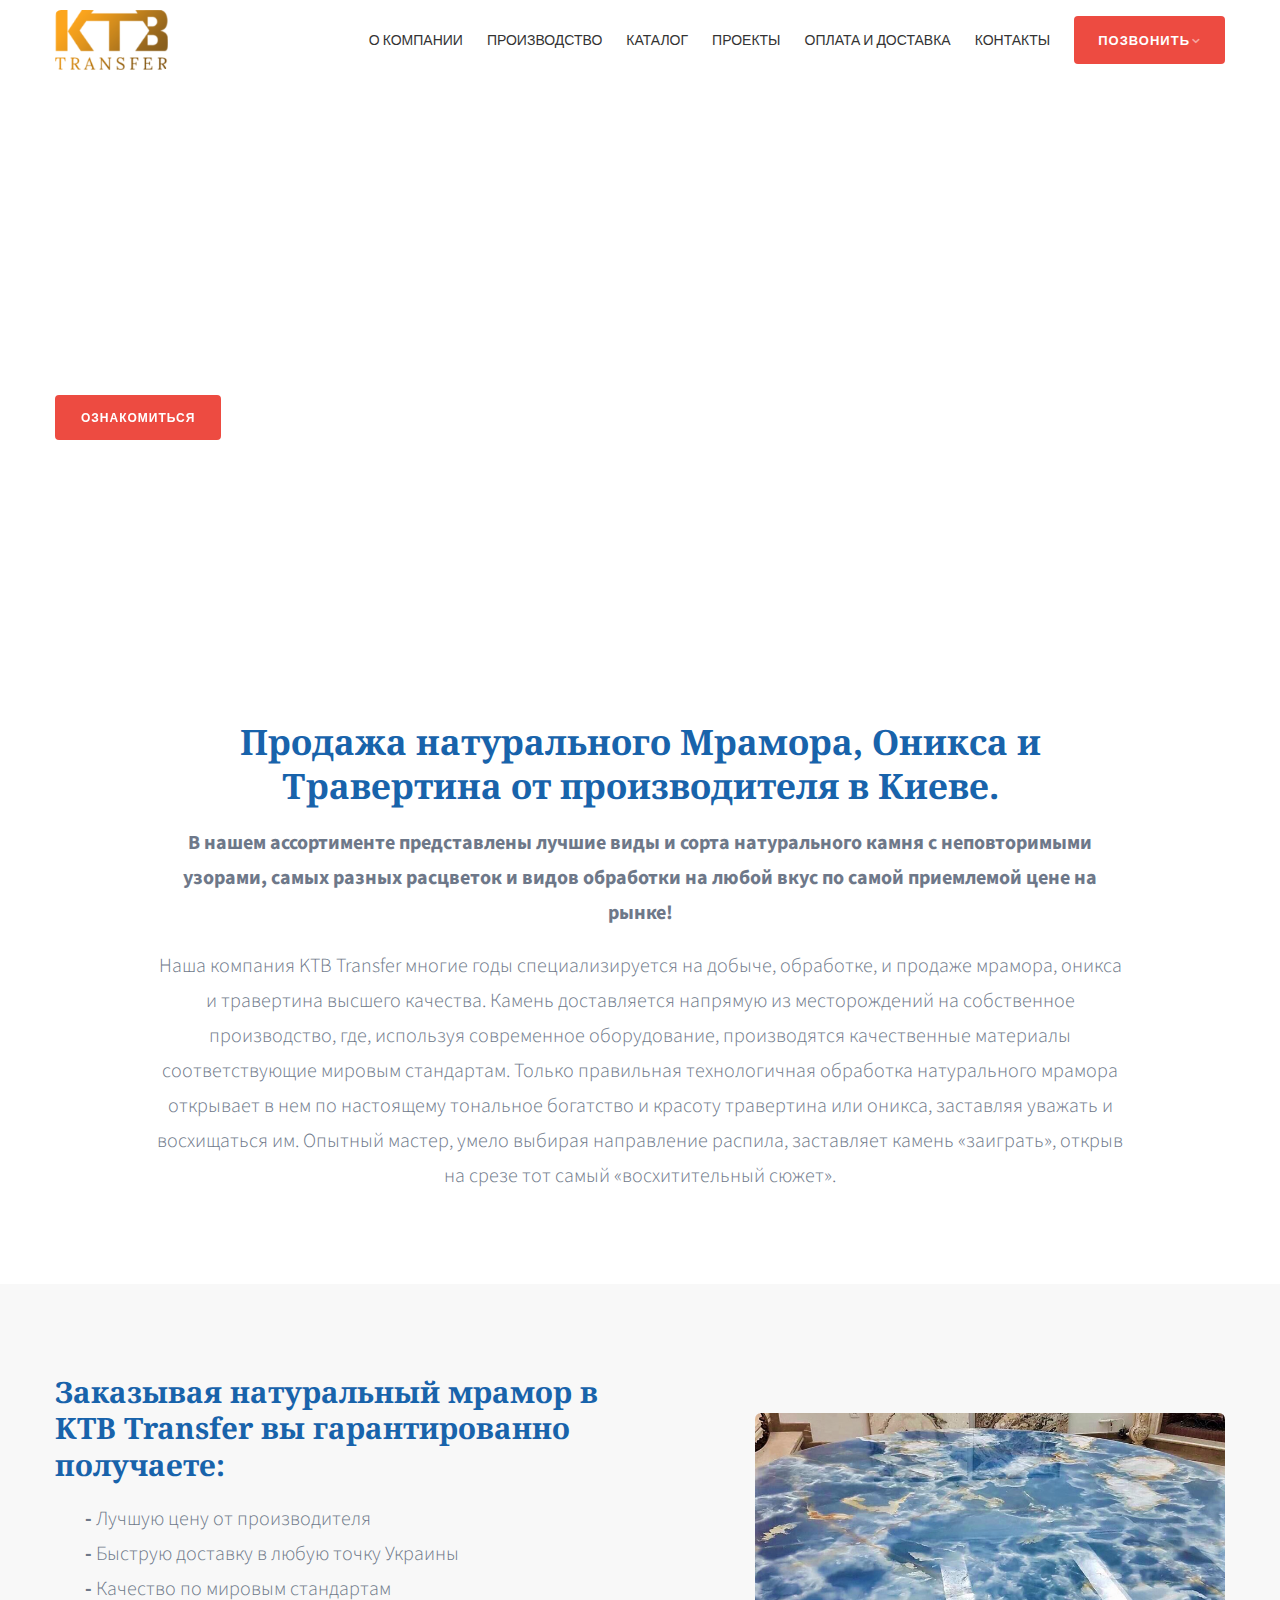
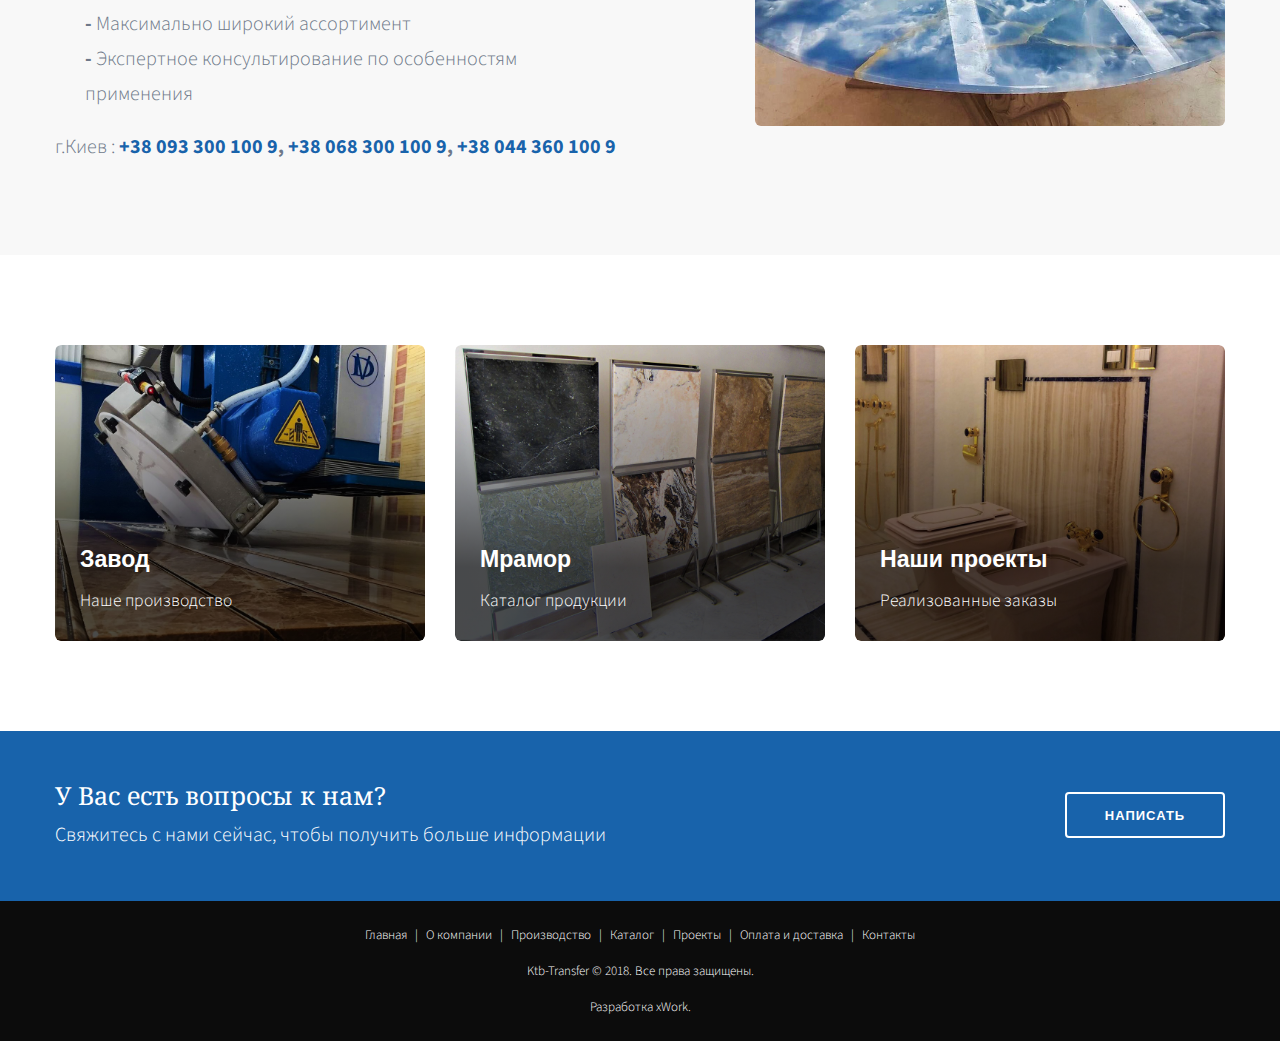
==== commit e2e0222d: "Add files via upload" ====
--- a/index.html
+++ b/index.html
@@ -2,331 +2,331 @@
 <html lang="ru">
 
 <head>
-  <title>Simple | Industrial - Industry and Engineering Services Template</title>
-  <meta charset="utf-8"/>
-  <meta name="viewport" content="width=device-width, initial-scale=1.0"/>
-  <link rel="icon" href="image/favicon.png" type="image/png" sizes="16x16">
-  <link rel="stylesheet" type="text/css" href="css/vendor.bundle.css">
-  <link id="style-css" rel="stylesheet" type="text/css" href="css/style.css">
+    <title>Simple | Industrial - Industry and Engineering Services Template</title>
+    <meta charset="utf-8" />
+    <meta name="viewport" content="width=device-width, initial-scale=1.0" />
+    <link rel="icon" href="image/favicon.png" type="image/png" sizes="16x16">
+    <link rel="stylesheet" type="text/css" href="css/vendor.bundle.css">
+    <link id="style-css" rel="stylesheet" type="text/css" href="css/style.css">
 
 </head>
 
 <body class="site-body style-v1">
-<!-- Header -->
-<header class="site-header header-s1 is-sticky">
-  <!-- Navbar -->
-  <div class="navbar navbar-primary">
-    <div class="container">
-      <!-- Logo -->
-      <a class="navbar-brand" href="index.html">
-        <img class="logo logo-dark" alt="" src="image/logo.png" srcset="image/logo2x.png 2x">
-        <img class="logo logo-light" alt="" src="image/logo-light.png" srcset="image/logo-light2x.png 2x">
-      </a>
-      <!-- #end Logo -->
-      <div class="navbar-header">
-        <button type="button" class="navbar-toggle collapsed" data-toggle="collapse" data-target="#mainnav"
-                aria-expanded="false">
-          <span class="sr-only">Menu</span>
+    <!-- Header -->
+    <header class="site-header header-s1 is-sticky">
+        <!-- Navbar -->
+        <div class="navbar navbar-primary">
+            <div class="container">
+                <!-- Logo -->
+                <a class="navbar-brand" href="index.html">
+                    <img class="logo logo-dark" alt="" src="image/logo.png" srcset="image/logo2x.png 2x">
+                    <img class="logo logo-light" alt="" src="image/logo-light.png" srcset="image/logo-light2x.png 2x">
+                </a>
+                <!-- #end Logo -->
+                <div class="navbar-header">
+                    <button type="button" class="navbar-toggle collapsed" data-toggle="collapse" data-target="#mainnav" aria-expanded="false">
+          <span class="sr-only">Меню</span>
           <span class="icon-bar"></span>
           <span class="icon-bar"></span>
           <span class="icon-bar"></span>
         </button>
-        <!-- Q-Button for Mobile -->
-        <div class="quote-btn">
-          <a class="btn" href="get-a-quote.html">Enquire Today</a>
-        </div>
-      </div>
-      <!-- MainNav -->
-      <nav class="navbar-collapse collapse" id="mainnav">
-        <ul class="nav navbar-nav">
-
-          <li>
-            <a href="about-us.html">О компании</a>
-          </li>
-          <li>
-            <a href="products.html">Наша продукция</a>
-          </li>
-          <li>
-            <a href="projects.html">Оплата и доставка</a>
-          </li>
-          <li>
-            <a href="resources.html">Контакты</a>
-          </li>
-          <li class="quote-btn dropdown">
-            <a class="btn">Позвонить</a>
-            <ul class="dropdown-menu">
-              <li>
-                <a href="tel:+380933001009"><big>+38 <b>093</b> 300 100 9</big></a>
-              </li>
-              <li>
-                <a href="tel:+380683001009"><big>+38 <b>068</b> 300 100 9</big></a>
-              </li>
-              <li>
-                <a href="tel:+380443601009"><big>+38 <b>044</b> 360 100 9</big></a>
-              </li>
-              </li>
-            </ul>
-          </li>
-        </ul>
-      </nav>
-      <!-- #end MainNav -->
-    </div>
-  </div>
-  <!-- #end Navbar -->
-  <!-- Banner/Slider -->
-  <div id="slider" class="banner banner-slider carousel slide carousel-fade">
-    <!-- Wrapper for Slides -->
-    <div class="carousel-inner">
-      <div class="item active">
-        <!-- Set the first background image using inline CSS below. -->
-        <div class="fill" style="background-image:url('image/slider-lg-civil-b.jpg');">
-          <div class="banner-content">
+
+                </div>
+                <!-- MainNav -->
+                <nav class="navbar-collapse collapse" id="mainnav">
+                    <ul class="nav navbar-nav">
+
+                        <li>
+                            <a href="about.html">О компании</a>
+                        </li>
+                        <li>
+                            <a href="production.html">Производство</a>
+                        </li>
+                        <li>
+                            <a href="catalogue.html">Каталог</a>
+                        </li>
+                        <li>
+                            <a href="projects.html">Проекты</a>
+                        </li>
+                        <li>
+                            <a href="delivery.html">Оплата и доставка</a>
+                        </li>
+                        <li>
+                            <a href="contact.html">Контакты</a>
+                        </li>
+                        <li class="quote-btn dropdown">
+                            <a class="btn">Позвонить</a>
+                            <ul class="dropdown-menu">
+                                <li>
+                                    <a href="tel:+380933001009"><big>+38 <b>(093)</b> 300 100 9</big></a>
+                                </li>
+                                <li>
+                                    <a href="tel:+380683001009"><big>+38 <b>(068)</b> 300 100 9</big></a>
+                                </li>
+                                <li>
+                                    <a href="tel:+380443601009"><big>+38 <b>(044)</b> 360 100 9</big></a>
+                                </li>
+                        </li>
+                        </ul>
+                        </li>
+                    </ul>
+                </nav>
+                <!-- #end MainNav -->
+            </div>
+        </div>
+        <!-- #end Navbar -->
+        <!-- Banner/Slider -->
+        <div id="slider" class="banner banner-slider carousel slide carousel-fade">
+            <!-- Wrapper for Slides -->
+            <div class="carousel-inner">
+                <div class="item active">
+                    <!-- Set the first background image using inline CSS below. -->
+                    <div class="fill" style="background-image:url('image/slider-lg-civil-1.jpg');">
+                        <div class="banner-content">
+                            <div class="container">
+                                <div class="row">
+                                    <div class="banner-text al-left pos-left light">
+                                        <h2 class="ucap">Продажа Мрамора</h2>
+                                        <p>Натуральный камень с неповторимыми узорами от производителя в Киеве.</p>
+                                        <div class="banner-cta">
+                                            <a class="btn btn-alt" href="solution-single.html">Ознакомиться</a>
+                                            <a class="btn btn-light btn-outline" href="contact.html">Сделать заказ</a>
+                                        </div>
+                                    </div>
+                                </div>
+                            </div>
+                        </div>
+                    </div>
+                </div>
+                <div class="item">
+                    <!-- Set the third background image using inline CSS below. -->
+                    <div class="fill" style="background-image:url('image/slider-lg-civil-2.jpg');">
+                        <div class="banner-content">
+                            <div class="container">
+                                <div class="row">
+                                    <div class="banner-text al-left pos-left light">
+                                        <h2 class="ucap">Продажа Оникса</h2>
+                                        <p>Натуральный камень с неповторимыми узорами от производителя в Киеве.</p>
+                                        <div class="banner-cta">
+                                            <a class="btn btn-alt" href="solution-single-extend.html">Ознакомиться</a>
+                                            <a class="btn btn-light btn-outline" href="contact.html">Сделать заказ</a>
+                                        </div>
+                                    </div>
+                                </div>
+                            </div>
+                        </div>
+                    </div>
+                </div>
+                <div class="item">
+                    <!-- Set the third background image using inline CSS below. -->
+                    <div class="fill" style="background-image:url('image/slider-lg-civil-3.jpg');">
+                        <div class="banner-content">
+                            <div class="container">
+                                <div class="row">
+                                    <div class="banner-text al-left pos-left light">
+                                        <h2 class="ucap">Продажа Травертина</h2>
+                                        <p>Натуральный камень с неповторимыми узорами от производителя в Киеве.</p>
+                                        <div class="banner-cta">
+                                            <a class="btn btn-alt" href="solution-single-extend.html">Ознакомиться</a>
+                                            <a class="btn btn-light btn-outline" href="contact.html">Сделать заказ</a>
+                                        </div>
+                                    </div>
+                                </div>
+                            </div>
+                        </div>
+                    </div>
+                </div>
+            </div>
+            <!-- Left and right controls -->
+            <a class="left carousel-control" href="index-simple.html#slider" role="button" data-slide="prev">
+                <span class="glyphicon glyphicon-chevron-left" aria-hidden="true"></span>
+                <span class="sr-only">Previous</span>
+            </a>
+            <a class="right carousel-control" href="index-simple.html#slider" role="button" data-slide="next">
+                <span class="glyphicon glyphicon-chevron-right" aria-hidden="true"></span>
+                <span class="sr-only">Next</span>
+            </a>
+        </div>
+        <!-- #end Banner/Slider -->
+    </header>
+    <!-- End Header -->
+
+    <!--Content  -->
+    <div class="section-intro section-pad">
+        <div class="container">
+            <div class="content row">
+
+                <div class="wide-md center">
+                    <h1>Продажа натурального Мрамора, Оникса и Травертина от производителя в Киеве.</h1>
+                    <p><strong>В нашем ассортименте представлены лучшие виды и сорта натурального камня с неповторимыми узорами,
+          самых разных расцветок и видов обработки на любой вкус по самой приемлемой цене на рынке!</strong></p>
+                    <p>Наша компания KTB Transfer многие годы специализируется на добыче, обработке, и продаже мрамора, оникса и травертина высшего качества. Камень доставляется напрямую из месторождений на собственное производство, где, используя современное
+                        оборудование, производятся качественные материалы соответствующие мировым стандартам. Только правильная технологичная обработка натурального мрамора открывает в нем по настоящему тональное богатство и красоту травертина или оникса,
+                        заставляя уважать и восхищаться им. Опытный мастер, умело выбирая направление распила, заставляет камень «заиграть», открыв на срезе тот самый «восхитительный сюжет».</p>
+                </div>
+
+            </div>
+        </div>
+    </div>
+    <!-- End conetnt -->
+
+    <!-- Content -->
+    <div class="section section-about bg-light section-pad">
+        <div class="container">
+            <div class="content row">
+
+                <div class="row row-vm">
+                    <div class="col-md-6 res-m-bttm">
+                        <h2>Заказывая натуральный мрамор в KTB Transfer вы гарантированно получаете:</h2>
+                        <ul style="padding-left: 30px;">
+                            <li><b>-</b> Лучшую цену от производителя</li>
+                            <li><b>-</b> Быструю доставку в любую точку Украины</li>
+                            <li><b>-</b> Качество по мировым стандартам</li>
+                            <li><b>-</b> Максимально широкий ассортимент</li>
+                            <li><b>-</b> Экспертное консультирование по особенностям применения</li>
+                        </ul>
+                        <p>г.Киев : <b><a href="tel:+380933001009">+38 093 300 100 9</a>, <a href="tel:+380683001009">+38 068 300 100
+            9</a>, <a href="tel:+380443601009">+38 044 360 100 9</a></b></p>
+                    </div>
+                    <div class="col-md-5 col-md-offset-1">
+                        <img src="image/photo-sm-main-g.jpg" alt="">
+                    </div>
+                </div>
+
+            </div>
+        </div>
+    </div>
+    <!-- End content -->
+
+    <!-- Content -->
+    <div class="section section-content section-pad">
+        <div class="container">
+            <div class="content row">
+
+                <!-- Feature Row  -->
+                <div class="feature-row feature-service-row row feature-s5">
+                    <div class="col-sm-4 col-xs-12 even">
+                        <!-- Feature box -->
+                        <div class="feature boxed">
+                            <a href="production.html">
+                                <div class="fbox-photo">
+                                    <img src="image/photo-sm-main-f.jpg" alt="">
+                                </div>
+                                <div class="fbox-over">
+                                    <h3 class="title">Завод</h3>
+                                    <div class="fbox-content">
+                                        <p>Наше производство</p>
+                                    </div>
+
+                                </div>
+                            </a>
+                        </div>
+                        <!-- End Feature box -->
+                    </div>
+                    <div class="col-sm-4 col-xs-12 odd">
+                        <!-- Feature box -->
+                        <div class="feature boxed">
+                            <a href="catalogue.html">
+                                <div class="fbox-photo">
+                                    <img src="image/photo-sm-main-e.jpg" alt="">
+                                </div>
+                                <div class="fbox-over">
+                                    <h3 class="title">Мрамор</h3>
+                                    <div class="fbox-content">
+                                        <p>Каталог продукции</p>
+                                    </div>
+                                </div>
+                            </a>
+                        </div>
+                        <!-- End Feature box -->
+                    </div>
+                    <div class="col-sm-4 col-xs-12 even">
+                        <!-- Feature box -->
+                        <div class="feature boxed">
+                            <a href="projects.html">
+                                <div class="fbox-photo">
+                                    <img src="image/photo-sm-energy-d.jpg" alt="">
+                                </div>
+                                <div class="fbox-over">
+                                    <h3 class="title">Наши проекты</h3>
+                                    <div class="fbox-content">
+                                        <p>Реализованные заказы</p>
+                                    </div>
+                                </div>
+                            </a>
+                        </div>
+                        <!-- End Feature box -->
+                    </div>
+                </div>
+                <!-- Feture Row  #end -->
+
+            </div>
+        </div>
+    </div>
+    <!-- End Content -->
+
+    <!-- Call Action -->
+    <div class="call-action bg-primary">
+        <div class="cta-block">
             <div class="container">
-              <div class="row">
-                <div class="banner-text al-left pos-left light">
-                  <h2 class="ucap">Продажа Мрамора</h2>
-                  <p>Натуральный камень с неповторимыми узорами от производителя в Киеве.</p>
-                  <div class="banner-cta">
-                    <a class="btn btn-alt" href="solution-single.html">Ознакомиться</a>
-                    <a class="btn btn-light btn-outline" href="contact.html">Сделать заказ</a>
-                  </div>
-                </div>
-              </div>
-            </div>
-          </div>
-        </div>
-      </div>
-      <div class="item">
-        <!-- Set the third background image using inline CSS below. -->
-        <div class="fill" style="background-image:url('image/slider-lg-civil-a.jpg');">
-          <div class="banner-content">
-            <div class="container">
-              <div class="row">
-                <div class="banner-text al-left pos-left light">
-                  <h2 class="ucap">Продажа Оникса</h2>
-                  <p>Натуральный камень с неповторимыми узорами от производителя в Киеве.</p>
-                  <div class="banner-cta">
-                    <a class="btn btn-alt" href="solution-single-extend.html">Ознакомиться</a>
-                    <a class="btn btn-light btn-outline" href="contact.html">Сделать заказ</a>
-                  </div>
-                </div>
-              </div>
-            </div>
-          </div>
-        </div>
-      </div>
-      <div class="item">
-        <!-- Set the third background image using inline CSS below. -->
-        <div class="fill" style="background-image:url('image/slider-lg-civil-a.jpg');">
-          <div class="banner-content">
-            <div class="container">
-              <div class="row">
-                <div class="banner-text al-left pos-left light">
-                  <h2 class="ucap">Продажа Травертина</h2>
-                  <p>Натуральный камень с неповторимыми узорами от производителя в Киеве.</p>
-                  <div class="banner-cta">
-                    <a class="btn btn-alt" href="solution-single-extend.html">Ознакомиться</a>
-                    <a class="btn btn-light btn-outline" href="contact.html">Сделать заказ</a>
-                  </div>
-                </div>
-              </div>
-            </div>
-          </div>
-        </div>
-      </div>
-    </div>
-    <!-- Left and right controls -->
-    <a class="left carousel-control" href="index-simple.html#slider" role="button" data-slide="prev">
-      <span class="glyphicon glyphicon-chevron-left" aria-hidden="true"></span>
-      <span class="sr-only">Previous</span>
-    </a>
-    <a class="right carousel-control" href="index-simple.html#slider" role="button" data-slide="next">
-      <span class="glyphicon glyphicon-chevron-right" aria-hidden="true"></span>
-      <span class="sr-only">Next</span>
-    </a>
-  </div>
-  <!-- #end Banner/Slider -->
-</header>
-<!-- End Header -->
-
-<!--Content  -->
-<div class="section-intro section-pad">
-  <div class="container">
-    <div class="content row">
-
-      <div class="wide-md center">
-        <h1>Продажа натурального Мрамора, Оникса и Травертина от производителя в Киеве.</h1>
-        <p><strong>В нашем ассортименте представлены лучшие виды и сорта натурального камня с неповторимыми узорами,
-          самых разных расцветок и видов обработки на любой вкус по самой приемлемой цене на рынке!</strong></p>
-        <p>Наша компания KTB Transfer многие годы специализируется на добыче, обработке, и продаже мрамора, оникса и
-          травертина высшего качества. Камень доставляется напрямую из месторождений на собственное производство, где,
-          используя современное
-          оборудование, производятся качественные материалы соответствующие мировым стандартам. Только правильная
-          технологичная обработка натурального мрамора открывает в нем по настоящему тональное богатство и красоту
-          травертина или оникса,
-          заставляя уважать и восхищаться им. Опытный мастер, умело выбирая направление распила, заставляет камень
-          «заиграть», открыв на срезе тот самый «восхитительный сюжет».</p>
-      </div>
-
-    </div>
-  </div>
-</div>
-<!-- End conetnt -->
-
-<!-- Content -->
-<div class="section section-about bg-light section-pad">
-  <div class="container">
-    <div class="content row">
-
-      <div class="row row-vm">
-        <div class="col-md-6 res-m-bttm">
-          <h2>Заказывая натуральный мрамор в KTB Transfer вы гарантированно получаете:</h2>
-          <ul style="padding-left: 30px;">
-            <li><b>-</b> Лучшую цену от производителя</li>
-            <li><b>-</b> Быструю доставку в любую точку Украины</li>
-            <li><b>-</b> Качество по мировым стандартам</li>
-            <li><b>-</b> Максимально широкий ассортимент</li>
-            <li><b>-</b> Экспертное консультирование по особенностям применения</li>
-          </ul>
-          <p>г.Киев : <b><a href="tel:+380933001009">+38 093 300 100 9</a>, <a href="tel:+380683001009">+38 068 300 100
-            9</a>, <a href="tel:+380443601009">+38 044 360 100 9</a></b></p>
-        </div>
-        <div class="col-md-5 col-md-offset-1">
-          <img src="image/photo-sm-main-g.jpg" alt="">
-        </div>
-      </div>
-
-    </div>
-  </div>
-</div>
-<!-- End content -->
-
-<!-- Content -->
-<div class="section section-content section-pad">
-  <div class="container">
-    <div class="content row">
-
-      <!-- Feature Row  -->
-      <div class="feature-row feature-service-row row feature-s5">
-        <div class="col-sm-4 col-xs-12 even">
-          <!-- Feature box -->
-          <div class="feature boxed">
-            <a href="index-simple.html#">
-              <div class="fbox-photo">
-                <img src="image/photo-sm-main-f.jpg" alt="">
-              </div>
-              <div class="fbox-over">
-                <h3 class="title">Завод</h3>
-                <div class="fbox-content">
-                  <p>Наше производство</p>
-                </div>
-
-              </div>
-            </a>
-          </div>
-          <!-- End Feature box -->
-        </div>
-        <div class="col-sm-4 col-xs-12 odd">
-          <!-- Feature box -->
-          <div class="feature boxed">
-            <a href="index-simple.html#">
-              <div class="fbox-photo">
-                <img src="image/photo-sm-main-e.jpg" alt="">
-              </div>
-              <div class="fbox-over">
-                <h3 class="title">Мрамор</h3>
-                <div class="fbox-content">
-                  <p>Каталог продукции</p>
-                </div>
-              </div>
-            </a>
-          </div>
-          <!-- End Feature box -->
-        </div>
-        <div class="col-sm-4 col-xs-12 even">
-          <!-- Feature box -->
-          <div class="feature boxed">
-            <a href="index-simple.html#">
-              <div class="fbox-photo">
-                <img src="image/photo-sm-energy-d.jpg" alt="">
-              </div>
-              <div class="fbox-over">
-                <h3 class="title">Наши проекты</h3>
-                <div class="fbox-content">
-                  <p>Реализованные заказы</p>
-                </div>
-              </div>
-            </a>
-          </div>
-          <!-- End Feature box -->
-        </div>
-      </div>
-      <!-- Feture Row  #end -->
-
-    </div>
-  </div>
-</div>
-<!-- End Content -->
-
-<!-- Call Action -->
-<div class="call-action bg-primary">
-  <div class="cta-block">
-    <div class="container">
-      <div class="content row">
-
-        <div class="cta-sameline">
-          <h3>У Вас есть вопросы к нам?</h3>
-          <p>Свяжитесь с нами сейчас, чтобы получить больше информации</p>
-          <a class="btn btn-outline" href="get-a-quote.html">Заказать</a>
-        </div>
-
-      </div>
-    </div>
-  </div>
-</div>
-<!-- End Section -->
-
-<!-- Copyright -->
-<div class="copyright">
-  <div class="container">
-    <div class="row">
-      <div class="site-copy center">
-        <p>
-          <a href="index-simple.html#">Home</a>
-          <span class="sep"> | </span>
-          <a href="index-simple.html#">About</a>
-          <span class="sep"> | </span>
-          <a href="index-simple.html#">Testimonial</a>
-          <span class="sep"> | </span>
-          <a href="index-simple.html#">Services</a>
-          <span class="sep"> | </span>
-          <a href="index-simple.html#">Blog</a>
-          <span class="sep"> | </span>
-          <a href="index-simple.html#">Contact</a>
-          <span class="sep"> | </span>
-          <a href="index-simple.html#">Terms and Condition</a>
-        </p>
-        <p>&copy; 2017 Industrial Company, All Rights Reserved
-          <span class="sep"> . </span> Licensed NI099999</p>
-        <p>Template Made by
-          <a href="http://softnio.com/" target="_blank">Softnio.</a>
-        </p>
-      </div>
-
-    </div>
-  </div>
-</div>
-<!-- End Copyright -->
-
-<!-- Preloader !active please if you want -->
-<div id="preloader"><div id="status">&nbsp;</div></div>
-<!-- Preloader End -->
-
-<!-- JavaScript Bundle -->
-<script src="js/jquery.bundle.js"></script>
-<!-- Theme Script init() -->
-<script src="js/script.js"></script>
-<!-- End script -->
+                <div class="content row">
+
+                    <div class="cta-sameline">
+                        <h3>У Вас есть вопросы к нам?</h3>
+                        <p>Свяжитесь с нами сейчас, чтобы получить больше информации</p>
+                        <a class="btn btn-outline" href="contact.html">Написать</a>
+                    </div>
+
+                </div>
+            </div>
+        </div>
+    </div>
+    <!-- End Section -->
+
+    <!-- Copyright -->
+    <div class="copyright">
+        <div class="container">
+            <div class="row">
+                <div class="site-copy center">
+                    <p>
+                        <a href="index.html">Главная</a>
+                        <span class="sep"> | </span>
+                        <a href="about.html">О компании</a>
+                        <span class="sep"> | </span>
+                        <a href="production.html">Производство</a>
+                        <span class="sep"> | </span>
+                        <a href="catalogue.html">Каталог</a>
+                        <span class="sep"> | </span>
+                        <a href="projects.html">Проекты</a>
+                        <span class="sep"> | </span>
+                        <a href="delivery.html">Оплата и доставка</a>
+                        <span class="sep"> | </span>
+                        <a href="contact.html">Контакты</a>
+                    </p>
+                    <p>Ktb-Transfer &copy; 2018. Все права защищены.</p>
+                    <p>Разработка
+                        <a href="https://xwork.site/" target="_blank">xWork.</a>
+                    </p>
+                </div>
+
+            </div>
+        </div>
+    </div>
+    <!-- End Copyright -->
+
+    <!-- Preloader !active please if you want -->
+    <div id="preloader">
+        <div id="status">&nbsp;</div>
+    </div>
+    <!-- Preloader End -->
+
+    <a id="back-to-top" class="back-to-top">Вверх</a>
+
+    <!-- JavaScript Bundle -->
+    <script src="js/jquery.bundle.js"></script>
+    <!-- Theme Script init() -->
+    <script src="js/script.js"></script>
+    <!-- End script -->
 </body>
 
 </html>--- a/css/style.css
+++ b/css/style.css
@@ -1,5 +1,4 @@
 @import url('https://fonts.googleapis.com/css?family=Noto+Serif:700|Source+Sans+Pro:300,600');
-
 @font-face {
     font-family: 'Roboto';
     src: url("../fonts/roboto/roboto-regular-webfont.eot");
@@ -6122,9 +6121,10 @@
 }
 
 .gallery.gallery-filled .photos-list li {
-    padding-left: 0;
-    padding-right: 0;
-    padding-top: 0
+    /*padding-left: 0;*/
+    /*padding-right: 0;*/
+    /*padding-top: 0;*/
+    padding: 5px;
 }
 
 .gallery.gallery-filled .photo {
@@ -6946,7 +6946,7 @@
         line-height: 24px
     }
     .footer-widget .footer-col:nth-child(3) {
-        clear: both
+        /* clear: both */
     }
     .footer-widget .footer-col .col-md-6:last-child {
         padding-left: 0
@@ -8678,7 +8678,8 @@
     margin-top: 25px;
     margin-bottom: 25px
 }
-@media only screen and (max-width: 767px){
+
+@media only screen and (max-width: 767px) {
     .navbar-nav li .dropdown-menu li a {
         text-align: center;
         font-size: 18px;
@@ -8686,4 +8687,114 @@
     .navbar-nav li a {
         text-align: center;
     }
+}
+
+.masonry-item.grid-item--width2 {
+    width: calc(50% - 15px);
+}
+
+.masonry-item {
+    border-radius: 5px;
+    padding: 0;
+    margin: 0 auto .8em auto;
+    overflow: hidden;
+    z-index: 1;
+    text-decoration: none;
+    transition: all 120ms ease;
+}
+
+.masonry-item h3 {
+    color: #000;
+}
+
+.masonry-item p {
+    color: #5b5b5b;
+}
+
+.masonry-item:before {
+    content: "";
+    display: block;
+    position: absolute;
+    top: 0;
+    left: 0;
+    width: 100%;
+    height: 100%;
+    background: #f9f9f9;
+    z-index: -1;
+    transform: scale(0);
+    opacity: 0;
+    transition: all 100ms ease;
+}
+
+.masonry-item:hover {
+    opacity: 0.75;
+}
+
+.masonry-item:hover::before {
+    transform: scale(1);
+    opacity: 1;
+}
+
+.masonry-item img {
+    width: 100%;
+    height: auto;
+    display: block;
+}
+
+.grid-sizer,
+.masonry-item {
+    width: calc(25% - 15px);
+}
+
+.masonry .masonry-item:nth-child(7n) {
+    width: calc(50% - 15px);
+}
+
+@media screen and (max-width: 750px) {
+    .grid-sizer,
+    .masonry-item {
+        width: calc(33% - 15px);
+    }
+    .masonry-item.grid-item--width2,
+    .masonry .masonry-item:nth-child(7n) {
+        width: calc(66% - 15px);
+    }
+}
+
+@media screen and (max-width: 500px) {
+    .grid-sizer,
+    .masonry-item {
+        width: 100%;
+    }
+}
+
+#back-to-top {
+    color: #fff;
+    width: 50px;
+    height: 50px;
+    background: #ed4b41;
+    text-transform: uppercase;
+    position: fixed;
+    right: 30px;
+    bottom: 60px;
+    line-height: 50px;
+    font-size: 12px;
+    text-align: center;
+    cursor: pointer;
+    display: none;
+    z-index: 999;
+}
+
+#back-to-top:hover {
+    background: #1863AB;
+    text-decoration: none;
+}
+
+.social {
+    font-size: 28px;
+}
+
+.social li {
+    margin-left: 0;
+    margin-right: 15px;
 }